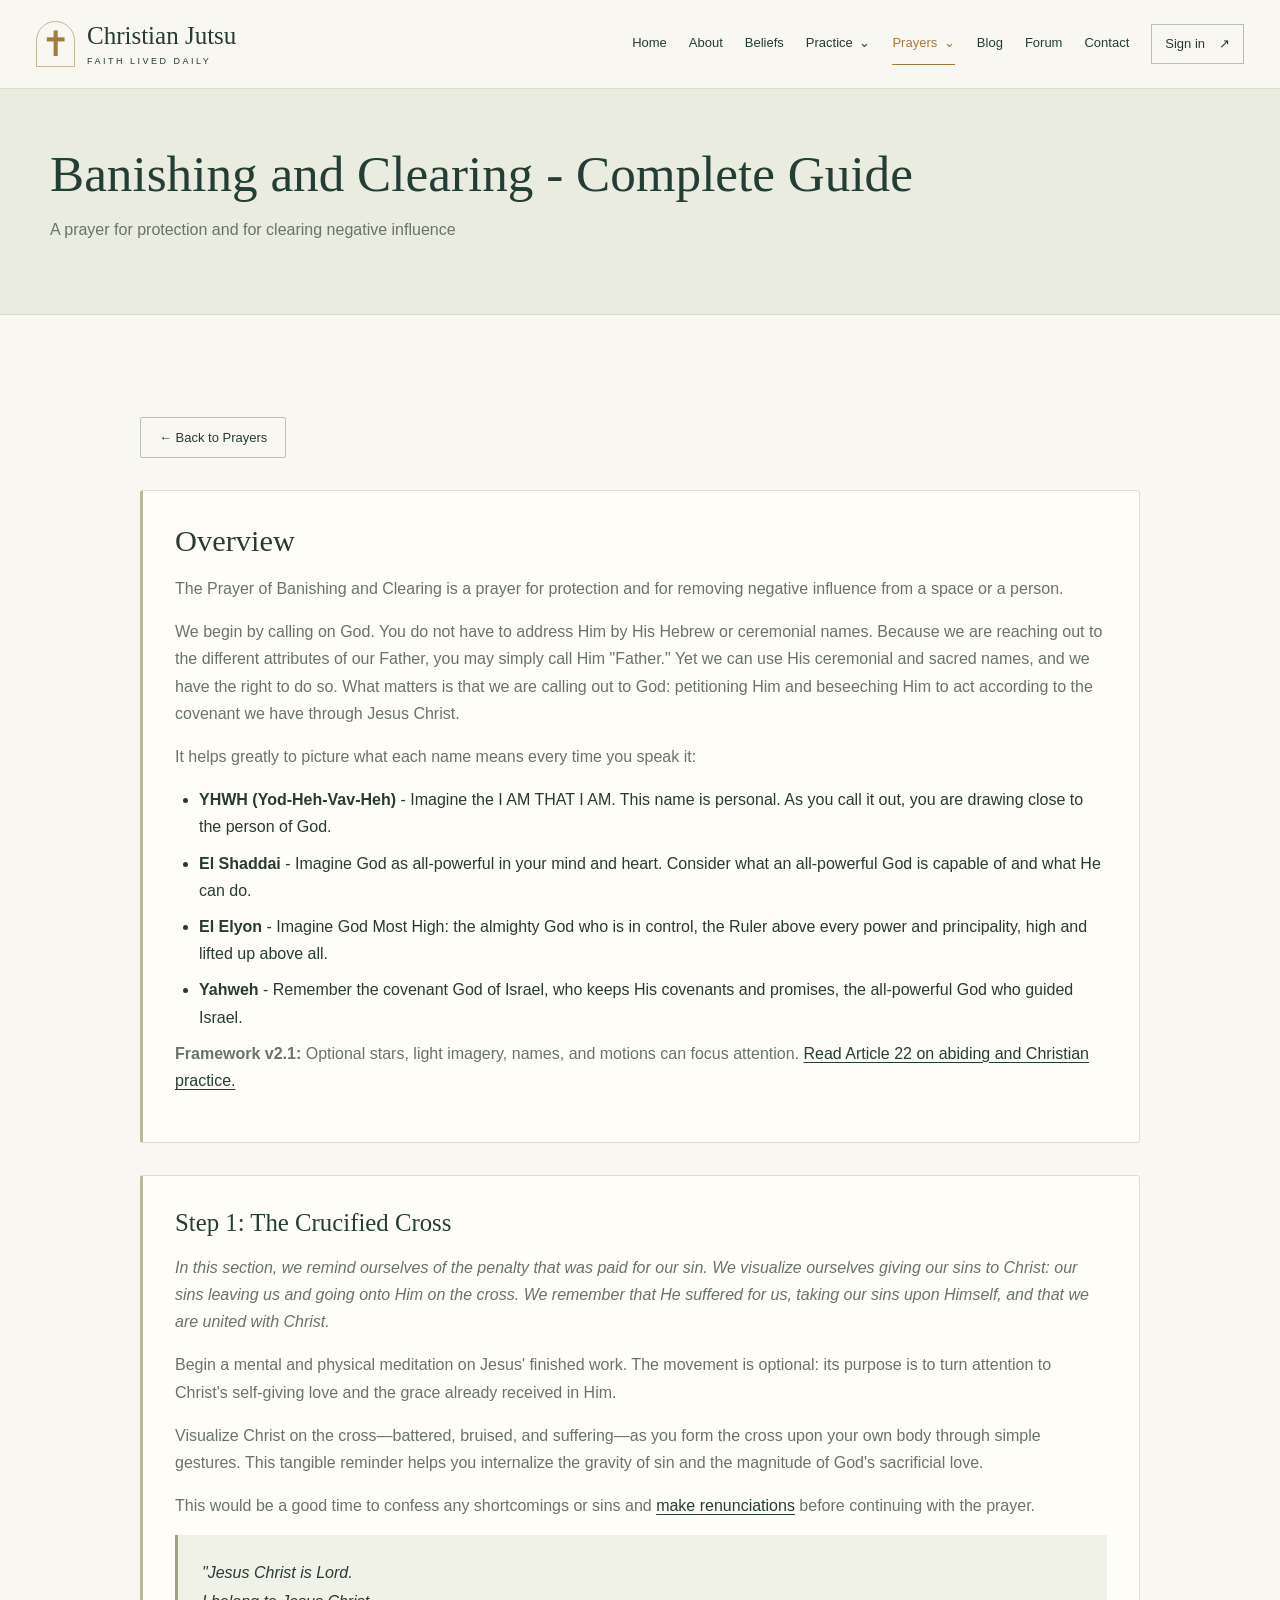
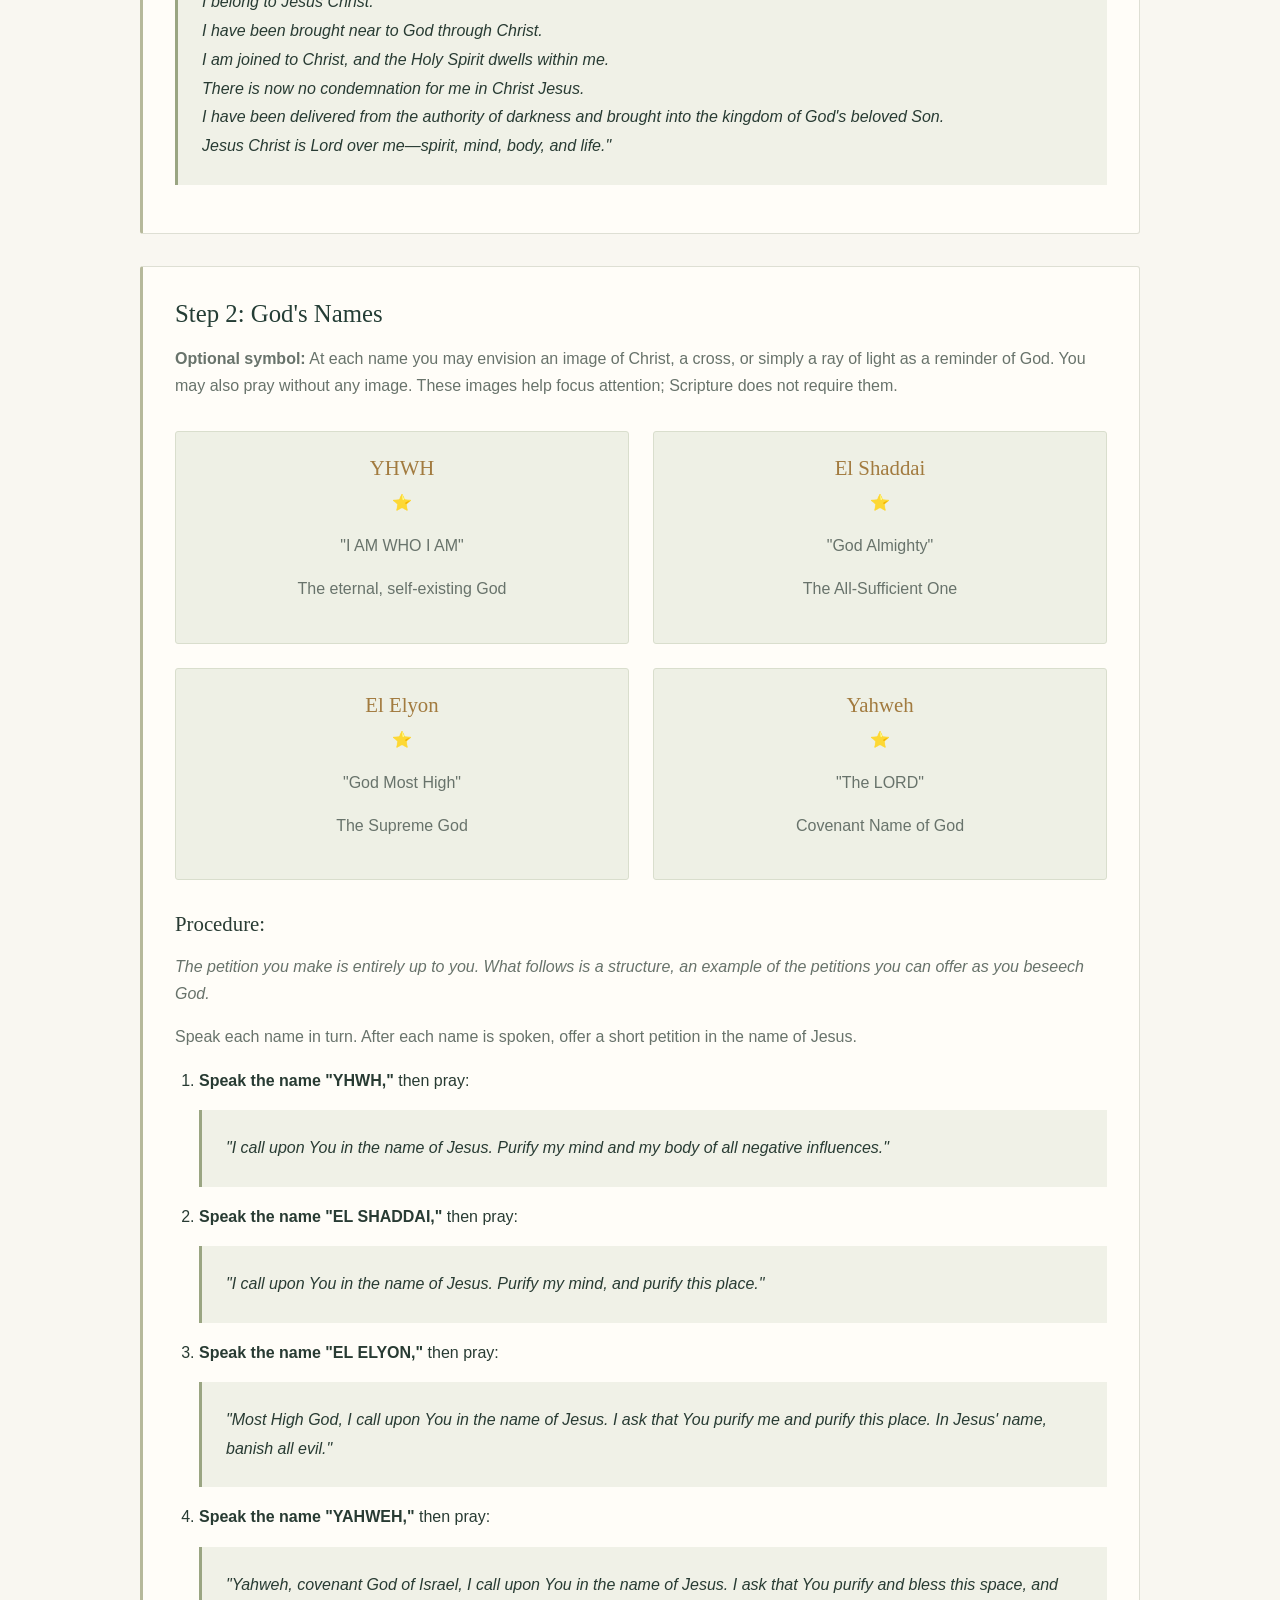
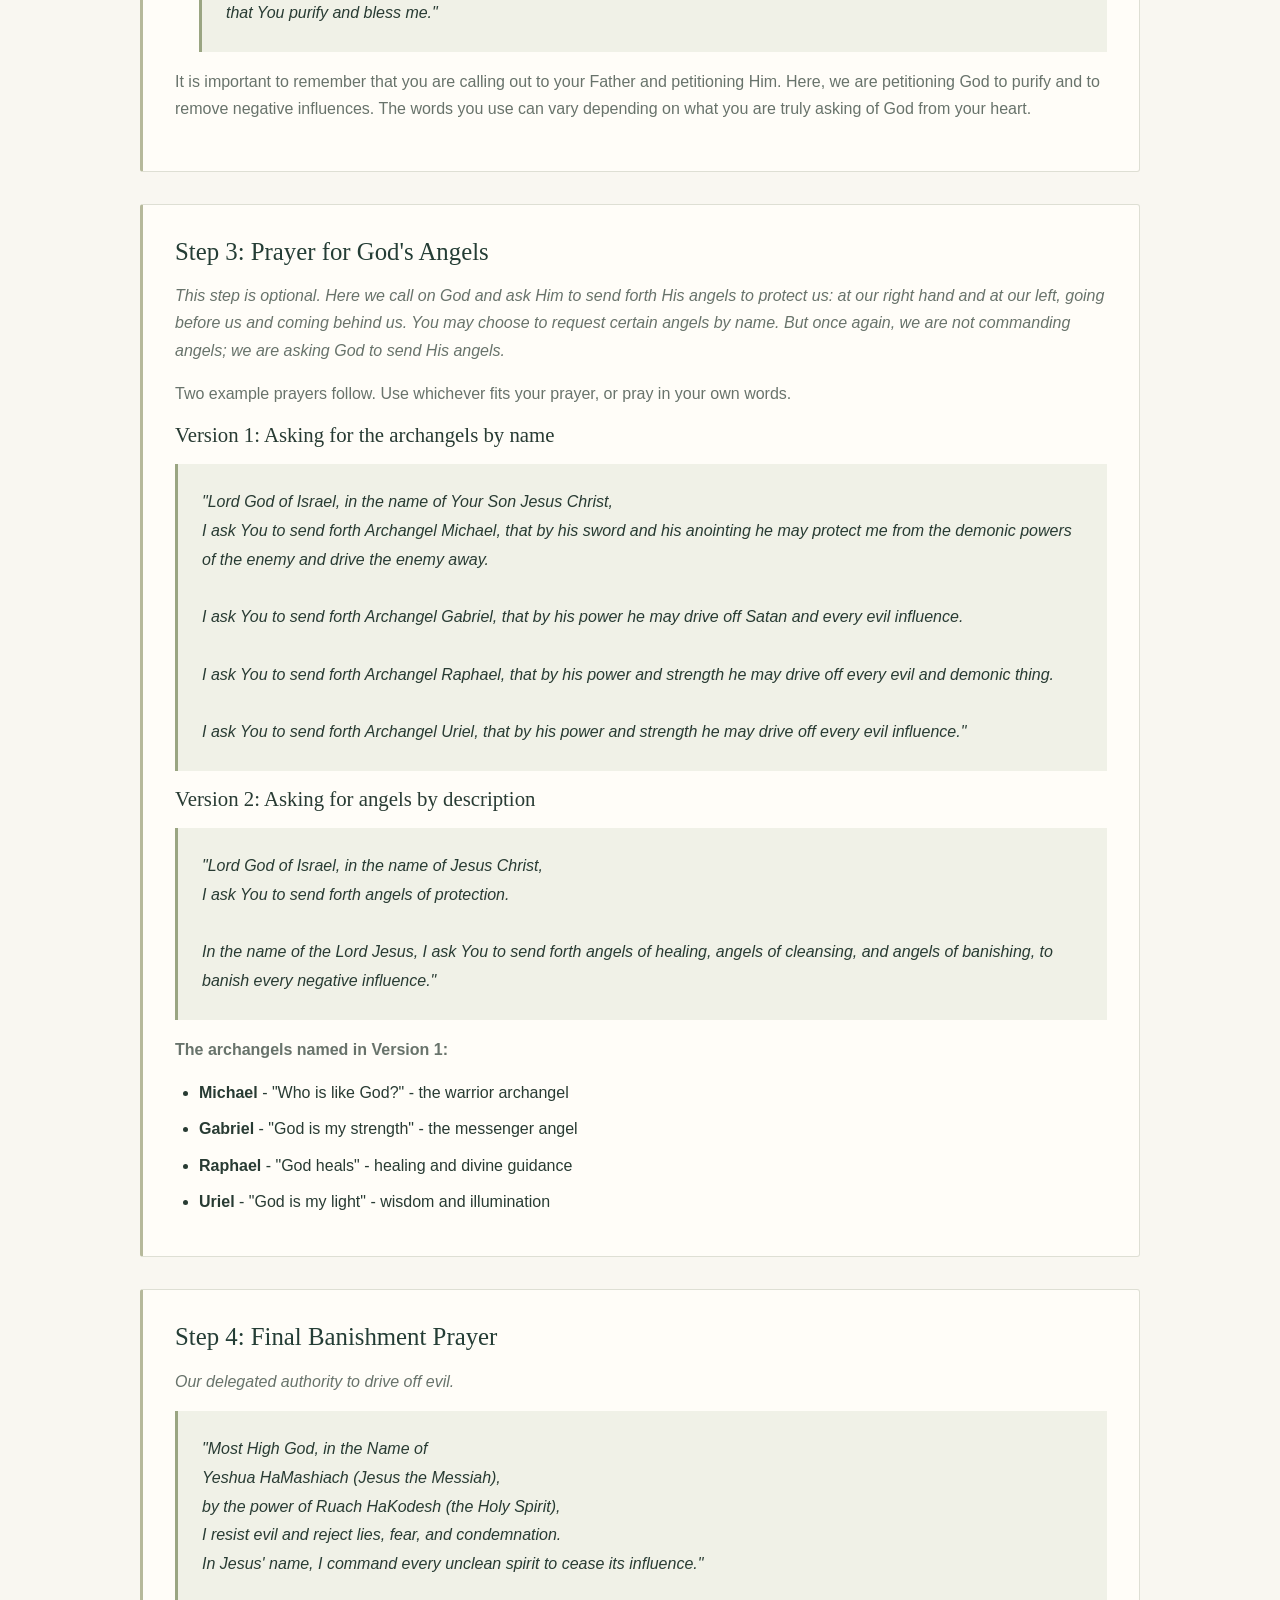
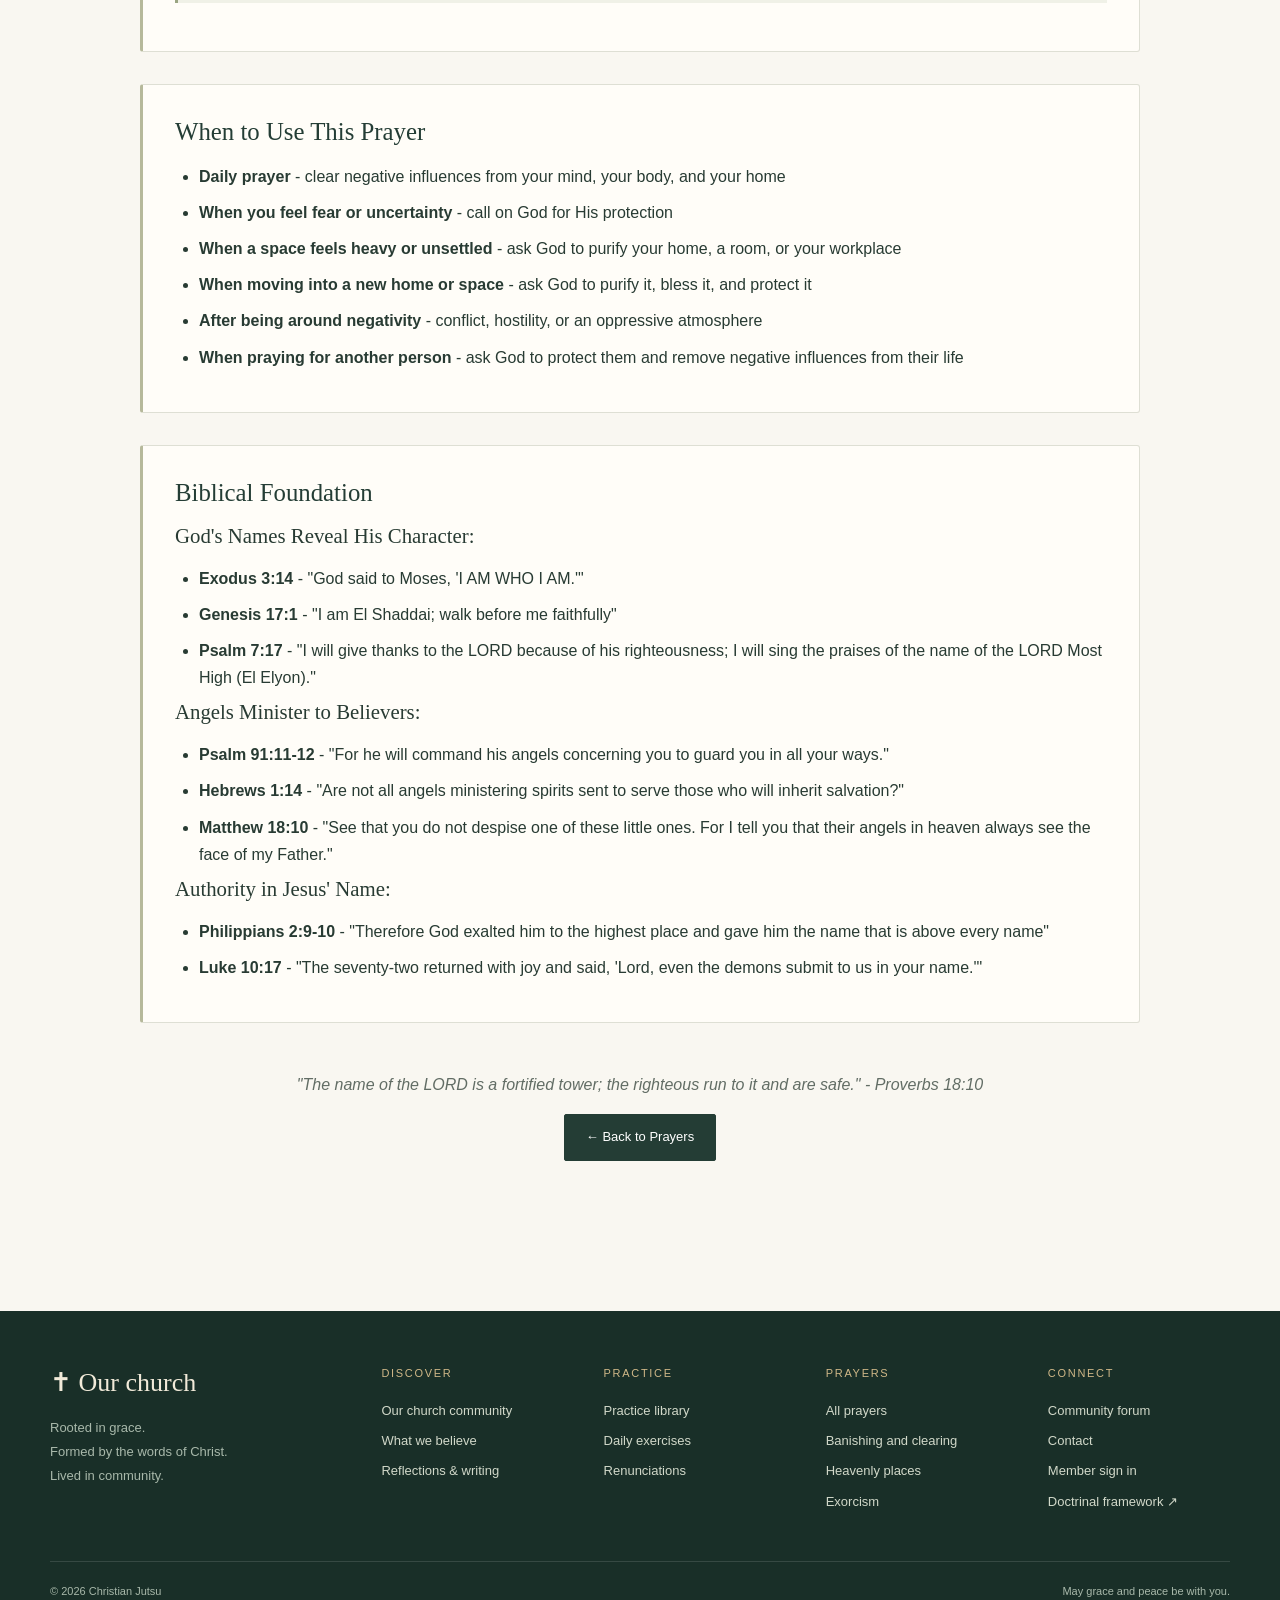
==== banishing-and-clearing.html @ 7dd8ff70 "Publish site from cd50cb9" ====
<!DOCTYPE html>
<html lang="en">
<head>
    <meta charset="UTF-8">
    <meta name="viewport" content="width=device-width, initial-scale=1.0">
    <title>Banishing and Clearing Guide - Christian Jutsu</title>
    <link rel="stylesheet" href="styles.css">
    <style>
        .guide-container {
            max-width: 900px;
            margin: 0 auto;
            padding: 2rem;
        }
        .guide-step {
            background: white;
            padding: 2rem;
            margin-bottom: 2rem;
            border-radius: 10px;
            box-shadow: 0 4px 15px rgba(0, 0, 0, 0.1);
            border-left: 5px solid var(--primary-gold);
        }
        .guide-step h3 {
            color: var(--soft-blue);
            margin-bottom: 1rem;
        }
        .prayer-text {
            background: var(--light-cream);
            padding: 1.5rem;
            border-left: 3px solid var(--primary-gold);
            margin: 1rem 0;
            font-style: italic;
            line-height: 1.8;
        }
        .direction-grid {
            display: grid;
            grid-template-columns: 1fr 1fr;
            gap: 1.5rem;
            margin: 2rem 0;
        }
        .direction-card {
            background: var(--light-cream);
            padding: 1.5rem;
            border-radius: 8px;
            text-align: center;
        }
        .direction-card h4 {
            color: var(--primary-gold);
            margin-bottom: 0.5rem;
        }
        .back-button {
            display: inline-block;
            margin-bottom: 2rem;
            padding: 0.75rem 1.5rem;
            background: var(--soft-blue);
            color: white;
            border-radius: 5px;
            text-decoration: none;
        }
        .back-button:hover {
            background: #5a8ec5;
        }
        @media (max-width: 768px) {
            .direction-grid {
                grid-template-columns: 1fr;
            }
        }
    </style>
    <link rel="icon" href="assets/favicon.svg" type="image/svg+xml">
    <link rel="stylesheet" href="assets/css/site.css">
    <link rel="stylesheet" href="assets/css/practice.css">
</head>
<body class="practice-page">
    <!-- Navigation Bar -->
    <!-- shared-shell:start --><a class="skip-link" href="#main-content">Skip to content</a>
      <header class="site-header"><div class="site-header-inner">
        <a class="site-brand" href="index.html#/" aria-label="Christian Jutsu home"><span class="brand-mark" aria-hidden="true">✝</span><span>Christian Jutsu<small>FAITH LIVED DAILY</small></span></a>
        <button class="menu-toggle" type="button" aria-expanded="false" aria-controls="site-navigation"><span aria-hidden="true">☰</span> Menu</button>
        <nav class="site-navigation" id="site-navigation" aria-label="Main navigation">
          <a href="index.html#/">Home</a>
          <a href="about.html">About</a>
          <a href="index.html#/beliefs">Beliefs</a>
          <details class="nav-group"><summary>Practice <span aria-hidden="true">⌄</span></summary><div class="nav-panel"><a href="practices.html">All practices</a><a href="exercises.html">Daily exercises</a><a href="renunciations.html">Renunciations</a></div></details>
          <details class="nav-group is-active"><summary>Prayers <span aria-hidden="true">⌄</span></summary><div class="nav-panel"><a href="prayers.html">All prayers</a><a href="banishing-and-clearing.html" class="is-active" aria-current="page">Banishing and clearing</a><a href="heavenly-places-prayer.html">Heavenly places</a><a href="exorcism-prayer.html">Exorcism</a></div></details>
          <a href="index.html#/blog">Blog</a>
          <a href="index.html#/forum">Forum</a>
          <a href="index.html#/contact">Contact</a>


          <a class="session-button" href="index.html#/login">Sign in <span aria-hidden="true">↗</span></a>
        </nav>
      </div></header><!-- shared-shell:end --><main id="main-content" tabindex="-1">

    <!-- Page Header -->
    <section class="page-header">
        <div class="container">
            <h1>Banishing and Clearing - Complete Guide</h1>
            <p>A prayer for protection and for clearing negative influence</p>
        </div>
    </section>

    <!-- Guide Content -->
    <section style="padding: 4rem 0; background-color: var(--warm-white);">
        <div class="guide-container">
            <a href="prayers.html#banishing-and-clearing" class="back-button">← Back to Prayers</a>

            <div class="guide-step">
                <h2>Overview</h2>
                <p>The Prayer of Banishing and Clearing is a prayer for protection and for removing negative influence from a space or a person.</p>
                <p>We begin by calling on God. You do not have to address Him by His Hebrew or ceremonial names. Because we are reaching out to the different attributes of our Father, you may simply call Him "Father." Yet we can use His ceremonial and sacred names, and we have the right to do so. What matters is that we are calling out to God: petitioning Him and beseeching Him to act according to the covenant we have through Jesus Christ.</p>
                <p>It helps greatly to picture what each name means every time you speak it:</p>
                <ul>
                    <li><strong>YHWH (Yod-Heh-Vav-Heh)</strong> - Imagine the I AM THAT I AM. This name is personal. As you call it out, you are drawing close to the person of God.</li>
                    <li><strong>El Shaddai</strong> - Imagine God as all-powerful in your mind and heart. Consider what an all-powerful God is capable of and what He can do.</li>
                    <li><strong>El Elyon</strong> - Imagine God Most High: the almighty God who is in control, the Ruler above every power and principality, high and lifted up above all.</li>
                    <li><strong>Yahweh</strong> - Remember the covenant God of Israel, who keeps His covenants and promises, the all-powerful God who guided Israel.</li>
                </ul>
                <p><strong>Framework v2.1:</strong> Optional stars, light imagery, names, and motions can focus attention. <a href="index.html#/beliefs?article=22">Read Article 22 on abiding and Christian practice.</a></p>
            </div>

            <!-- Step 1 -->
            <div class="guide-step">
                <h3>Step 1: The Crucified Cross</h3>
                <p><em>In this section, we remind ourselves of the penalty that was paid for our sin. We visualize ourselves giving our sins to Christ: our sins leaving us and going onto Him on the cross. We remember that He suffered for us, taking our sins upon Himself, and that we are united with Christ.</em></p>
                <p>Begin a mental and physical meditation on Jesus' finished work. The movement is optional: its purpose is to turn attention to Christ's self-giving love and the grace already received in Him.</p>
                <p>Visualize Christ on the cross—battered, bruised, and suffering—as you form the cross upon your own body through simple gestures. This tangible reminder helps you internalize the gravity of sin and the magnitude of God's sacrificial love.</p>
                <p>This would be a good time to confess any shortcomings or sins and <a href="renunciations.html">make renunciations</a> before continuing with the prayer.</p>
                <div class="prayer-text">
                    "Jesus Christ is Lord.<br>
                    I belong to Jesus Christ.<br>
                    I have been brought near to God through Christ.<br>
                    I am joined to Christ, and the Holy Spirit dwells within me.<br>
                    There is now no condemnation for me in Christ Jesus.<br>
                    I have been delivered from the authority of darkness and brought into the kingdom of God's beloved Son.<br>
                    Jesus Christ is Lord over me—spirit, mind, body, and life."
                </div>
            </div>

            <!-- Step 2 -->
            <div class="guide-step">
                <h3>Step 2: God's Names</h3>
                <p><strong>Optional symbol:</strong> At each name you may envision an image of Christ, a cross, or simply a ray of light as a reminder of God. You may also pray without any image. These images help focus attention; Scripture does not require them.</p>

                <div class="direction-grid">
                    <div class="direction-card">
                        <h4>YHWH</h4>
                        <p>⭐</p>
                        <p>"I AM WHO I AM"</p>
                        <p>The eternal, self-existing God</p>
                    </div>
                    <div class="direction-card">
                        <h4>El Shaddai</h4>
                        <p>⭐</p>
                        <p>"God Almighty"</p>
                        <p>The All-Sufficient One</p>
                    </div>
                    <div class="direction-card">
                        <h4>El Elyon</h4>
                        <p>⭐</p>
                        <p>"God Most High"</p>
                        <p>The Supreme God</p>
                    </div>
                    <div class="direction-card">
                        <h4>Yahweh</h4>
                        <p>⭐</p>
                        <p>"The LORD"</p>
                        <p>Covenant Name of God</p>
                    </div>
                </div>

                <h4>Procedure:</h4>
                <p><em>The petition you make is entirely up to you. What follows is a structure, an example of the petitions you can offer as you beseech God.</em></p>
                <p>Speak each name in turn. After each name is spoken, offer a short petition in the name of Jesus.</p>
                <ol>
                    <li><strong>Speak the name "YHWH,"</strong> then pray:
                        <div class="prayer-text">"I call upon You in the name of Jesus. Purify my mind and my body of all negative influences."</div>
                    </li>
                    <li><strong>Speak the name "EL SHADDAI,"</strong> then pray:
                        <div class="prayer-text">"I call upon You in the name of Jesus. Purify my mind, and purify this place."</div>
                    </li>
                    <li><strong>Speak the name "EL ELYON,"</strong> then pray:
                        <div class="prayer-text">"Most High God, I call upon You in the name of Jesus. I ask that You purify me and purify this place. In Jesus' name, banish all evil."</div>
                    </li>
                    <li><strong>Speak the name "YAHWEH,"</strong> then pray:
                        <div class="prayer-text">"Yahweh, covenant God of Israel, I call upon You in the name of Jesus. I ask that You purify and bless this space, and that You purify and bless me."</div>
                    </li>
                </ol>

                <p>It is important to remember that you are calling out to your Father and petitioning Him. Here, we are petitioning God to purify and to remove negative influences. The words you use can vary depending on what you are truly asking of God from your heart.</p>
            </div>

            <!-- Step 3 -->
            <div class="guide-step">
                <h3>Step 3: Prayer for God's Angels</h3>
                <p><em>This step is optional. Here we call on God and ask Him to send forth His angels to protect us: at our right hand and at our left, going before us and coming behind us. You may choose to request certain angels by name. But once again, we are not commanding angels; we are asking God to send His angels.</em></p>
                <p>Two example prayers follow. Use whichever fits your prayer, or pray in your own words.</p>

                <h4>Version 1: Asking for the archangels by name</h4>
                <div class="prayer-text">
                    "Lord God of Israel, in the name of Your Son Jesus Christ,<br>
                    I ask You to send forth Archangel Michael, that by his sword and his anointing he may protect me from the demonic powers of the enemy and drive the enemy away.<br><br>

                    I ask You to send forth Archangel Gabriel, that by his power he may drive off Satan and every evil influence.<br><br>

                    I ask You to send forth Archangel Raphael, that by his power and strength he may drive off every evil and demonic thing.<br><br>

                    I ask You to send forth Archangel Uriel, that by his power and strength he may drive off every evil influence."
                </div>

                <h4>Version 2: Asking for angels by description</h4>
                <div class="prayer-text">
                    "Lord God of Israel, in the name of Jesus Christ,<br>
                    I ask You to send forth angels of protection.<br><br>

                    In the name of the Lord Jesus, I ask You to send forth angels of healing, angels of cleansing, and angels of banishing, to banish every negative influence."
                </div>

                <p><strong>The archangels named in Version 1:</strong></p>
                <ul>
                    <li><strong>Michael</strong> - "Who is like God?" - the warrior archangel</li>
                    <li><strong>Gabriel</strong> - "God is my strength" - the messenger angel</li>
                    <li><strong>Raphael</strong> - "God heals" - healing and divine guidance</li>
                    <li><strong>Uriel</strong> - "God is my light" - wisdom and illumination</li>
                </ul>
            </div>

            <!-- Step 4 -->
            <div class="guide-step">
                <h3>Step 4: Final Banishment Prayer</h3>
                <p><em>Our delegated authority to drive off evil.</em></p>

                <div class="prayer-text">
                    "Most High God, in the Name of<br>
                    Yeshua HaMashiach (Jesus the Messiah),<br>
                    by the power of Ruach HaKodesh (the Holy Spirit),<br>
                    I resist evil and reject lies, fear, and condemnation.<br>
                    In Jesus' name, I command every unclean spirit to cease its influence."
                </div>            </div>

            <!-- When to Use -->
            <div class="guide-step">
                <h3>When to Use This Prayer</h3>
                <ul>
                    <li><strong>Daily prayer</strong> - clear negative influences from your mind, your body, and your home</li>
                    <li><strong>When you feel fear or uncertainty</strong> - call on God for His protection</li>
                    <li><strong>When a space feels heavy or unsettled</strong> - ask God to purify your home, a room, or your workplace</li>
                    <li><strong>When moving into a new home or space</strong> - ask God to purify it, bless it, and protect it</li>
                    <li><strong>After being around negativity</strong> - conflict, hostility, or an oppressive atmosphere</li>
                    <li><strong>When praying for another person</strong> - ask God to protect them and remove negative influences from their life</li>
                </ul>
            </div>

            <!-- Key Scriptures -->
            <div class="guide-step">
                <h3>Biblical Foundation</h3>
                <h4>God's Names Reveal His Character:</h4>
                <ul>
                    <li><strong>Exodus 3:14</strong> - "God said to Moses, 'I AM WHO I AM.'"</li>
                    <li><strong>Genesis 17:1</strong> - "I am El Shaddai; walk before me faithfully"</li>
                    <li><strong>Psalm 7:17</strong> - "I will give thanks to the LORD because of his righteousness; I will sing the praises of the name of the LORD Most High (El Elyon)."</li>
                </ul>

                <h4>Angels Minister to Believers:</h4>
                <ul>
                    <li><strong>Psalm 91:11-12</strong> - "For he will command his angels concerning you to guard you in all your ways."</li>
                    <li><strong>Hebrews 1:14</strong> - "Are not all angels ministering spirits sent to serve those who will inherit salvation?"</li>
                    <li><strong>Matthew 18:10</strong> - "See that you do not despise one of these little ones. For I tell you that their angels in heaven always see the face of my Father."</li>
                </ul>

                <h4>Authority in Jesus' Name:</h4>
                <ul>
                    <li><strong>Philippians 2:9-10</strong> - "Therefore God exalted him to the highest place and gave him the name that is above every name"</li>
                    <li><strong>Luke 10:17</strong> - "The seventy-two returned with joy and said, 'Lord, even the demons submit to us in your name.'"</li>
                </ul>
            </div>

            <div style="text-align: center; margin: 3rem 0;">
                <p style="font-style: italic; color: var(--text-light);">"The name of the LORD is a fortified tower; the righteous run to it and are safe." - Proverbs 18:10</p>
                <a href="prayers.html#banishing-and-clearing" class="btn">← Back to Prayers</a>
            </div>
        </div>
    </section>

    <!-- Footer -->
    </main><!-- shared-footer:start --><footer class="site-footer"><div class="footer-grid">
      <div><a class="footer-brand" href="index.html#/">✝ Our church</a><p>Rooted in grace.<br>Formed by the words of Christ.<br>Lived in community.</p></div>
      <div><h2>Discover</h2><a href="about.html">Our church community</a><a href="index.html#/beliefs">What we believe</a><a href="index.html#/blog">Reflections &amp; writing</a></div>
      <div><h2>Practice</h2><a href="practices.html">Practice library</a><a href="exercises.html">Daily exercises</a><a href="renunciations.html">Renunciations</a></div>
      <div><h2>Prayers</h2><a href="prayers.html">All prayers</a><a href="banishing-and-clearing.html">Banishing and clearing</a><a href="heavenly-places-prayer.html">Heavenly places</a><a href="exorcism-prayer.html">Exorcism</a></div>
      <div><h2>Connect</h2><a href="index.html#/forum">Community forum</a><a href="index.html#/contact">Contact</a><a href="index.html#/login">Member sign in</a><a href="docs/christian-jutsu-framework-v2.1.md" download>Doctrinal framework ↗</a></div>
    </div><div class="footer-bottom"><span>© 2026 Christian Jutsu</span><span>May grace and peace be with you.</span></div></footer><!-- shared-footer:end -->

    <script src="assets/js/shared-shell.js"></script>
    <script src="script.js"></script>
</body>
</html>
---- styles.css ----
/* ===== GLOBAL STYLES ===== */
* {
    margin: 0;
    padding: 0;
    box-sizing: border-box;
}

:root {
    --primary-gold: #d4af37;
    --soft-blue: #6b9fd6;
    --warm-white: #fafaf8;
    --light-cream: #f5f3ed;
    --text-dark: #333333;
    --text-light: #666666;
    --border-light: #e0ddd5;
    --shadow: rgba(0, 0, 0, 0.1);
}

body {
    font-family: 'Georgia', 'Times New Roman', serif;
    line-height: 1.7;
    color: var(--text-dark);
    background-color: var(--warm-white);
}

.container {
    max-width: 1200px;
    margin: 0 auto;
    padding: 0 20px;
}

h1, h2, h3 {
    font-weight: 600;
    color: var(--text-dark);
    margin-bottom: 1rem;
}

h1 {
    font-size: 2.5rem;
}

h2 {
    font-size: 2rem;
}

h3 {
    font-size: 1.5rem;
}

p {
    margin-bottom: 1rem;
    color: var(--text-light);
}

a {
    text-decoration: none;
    color: inherit;
    transition: all 0.3s ease;
}

/* ===== NAVIGATION BAR ===== */
.navbar {
    background: white;
    box-shadow: 0 2px 10px var(--shadow);
    position: sticky;
    top: 0;
    z-index: 1000;
    padding: 0.5rem 0;
}

.nav-container {
    max-width: 1200px;
    margin: 0 auto;
    padding: 0 20px;
    display: flex;
    justify-content: space-between;
    align-items: center;
}

.logo {
    font-size: 1.5rem;
    font-weight: 600;
    color: var(--primary-gold);
    display: flex;
    align-items: center;
    gap: 0.5rem;
}

.nav-menu {
    display: flex;
    list-style: none;
    gap: 2rem;
    align-items: center;
}

.nav-menu li {
    position: relative;
}

.nav-menu a {
    color: var(--text-dark);
    font-size: 1.05rem;
    padding: 0.5rem 1rem;
    border-radius: 5px;
    transition: all 0.3s ease;
}

.nav-menu a:hover,
.nav-menu a.active {
    color: var(--primary-gold);
    background-color: var(--light-cream);
}

/* Dropdown Menu */
.dropdown {
    position: relative;
}

.dropdown-menu {
    position: absolute;
    top: 100%;
    left: 0;
    background: white;
    box-shadow: 0 4px 15px var(--shadow);
    border-radius: 8px;
    min-width: 200px;
    opacity: 0;
    visibility: hidden;
    transform: translateY(-10px);
    transition: all 0.3s ease;
    list-style: none;
    padding: 0.5rem 0;
    margin-top: 0.5rem;
}

.dropdown:hover .dropdown-menu {
    opacity: 1;
    visibility: visible;
    transform: translateY(0);
}

.dropdown-menu li {
    padding: 0;
}

.dropdown-menu a {
    display: block;
    padding: 0.75rem 1.5rem;
    color: var(--text-dark);
    border-radius: 0;
}

.dropdown-menu a:hover {
    background-color: var(--light-cream);
    color: var(--primary-gold);
}

/* Hamburger Menu */
.hamburger {
    display: none;
    flex-direction: column;
    background: none;
    border: none;
    cursor: pointer;
    padding: 0.5rem;
}

.hamburger span {
    width: 25px;
    height: 3px;
    background-color: var(--text-dark);
    margin: 3px 0;
    transition: 0.3s;
    border-radius: 2px;
}

/* ===== HERO SECTION ===== */
.hero {
    height: 500px;
    background: linear-gradient(rgba(0, 0, 0, 0.3), rgba(0, 0, 0, 0.4)),
                url('data:image/svg+xml,<svg xmlns="http://www.w3.org/2000/svg" viewBox="0 0 1200 500"><defs><linearGradient id="grad" x1="0%" y1="0%" x2="0%" y2="100%"><stop offset="0%" style="stop-color:%236b9fd6;stop-opacity:1" /><stop offset="100%" style="stop-color:%23d4af37;stop-opacity:0.7" /></linearGradient></defs><rect width="1200" height="500" fill="url(%23grad)"/><circle cx="600" cy="250" r="100" fill="%23fff" opacity="0.1"/><line x1="600" y1="200" x2="600" y2="300" stroke="%23fff" stroke-width="8" opacity="0.3"/><line x1="560" y1="230" x2="640" y2="230" stroke="%23fff" stroke-width="8" opacity="0.3"/></svg>');
    background-size: cover;
    background-position: center;
    display: flex;
    align-items: center;
    justify-content: center;
    text-align: center;
    color: white;
    position: relative;
}

.hero-overlay {
    z-index: 2;
    padding: 2rem;
}

.hero h1 {
    color: white;
    font-size: 3.5rem;
    margin-bottom: 1rem;
    text-shadow: 2px 2px 8px rgba(0, 0, 0, 0.5);
}

.tagline {
    font-size: 1.3rem;
    color: white;
    font-style: italic;
    text-shadow: 1px 1px 4px rgba(0, 0, 0, 0.5);
}

/* ===== WELCOME SECTION ===== */
.welcome {
    padding: 4rem 0;
    background-color: var(--warm-white);
    text-align: center;
}

.welcome h2 {
    color: var(--primary-gold);
    margin-bottom: 2rem;
    font-size: 2.5rem;
}

.welcome p {
    max-width: 800px;
    margin: 0 auto 1.5rem;
    font-size: 1.1rem;
    line-height: 1.8;
}

/* ===== FEATURES SECTION ===== */
.features {
    padding: 4rem 0;
    background-color: var(--light-cream);
}

.feature-grid {
    display: grid;
    grid-template-columns: repeat(auto-fit, minmax(250px, 1fr));
    gap: 2rem;
    margin-bottom: 3rem;
}

.feature-card {
    background: white;
    padding: 2rem;
    border-radius: 10px;
    box-shadow: 0 4px 15px var(--shadow);
    text-align: center;
    transition: transform 0.3s ease, box-shadow 0.3s ease;
}

.feature-card:hover {
    transform: translateY(-5px);
    box-shadow: 0 8px 25px var(--shadow);
}

.feature-icon {
    font-size: 3rem;
    margin-bottom: 1rem;
}

.feature-card h3 {
    color: var(--soft-blue);
    margin-bottom: 1rem;
}

.feature-card p {
    font-size: 0.95rem;
}

.cta-button {
    text-align: center;
    margin-top: 2rem;
}

.btn {
    display: inline-block;
    padding: 1rem 2rem;
    background: var(--primary-gold);
    color: white;
    border-radius: 50px;
    font-size: 1.1rem;
    font-weight: 600;
    transition: all 0.3s ease;
    box-shadow: 0 4px 15px rgba(212, 175, 55, 0.3);
}

.btn:hover {
    background: #c49d2e;
    transform: translateY(-2px);
    box-shadow: 0 6px 20px rgba(212, 175, 55, 0.4);
}

/* ===== PAGE HEADER ===== */
.page-header {
    background: linear-gradient(135deg, var(--soft-blue), var(--primary-gold));
    color: white;
    padding: 3rem 0;
    text-align: center;
}

.page-header h1 {
    color: white;
    font-size: 3rem;
}

/* ===== ABOUT PAGE ===== */
.about-content {
    padding: 4rem 0;
    background-color: var(--warm-white);
}

.about-grid {
    display: grid;
    grid-template-columns: 2fr 1fr;
    gap: 3rem;
    align-items: start;
}

.about-text h2 {
    color: var(--primary-gold);
    margin-top: 2rem;
    margin-bottom: 1rem;
}

.about-text h2:first-child {
    margin-top: 0;
}

.about-text p {
    margin-bottom: 1.5rem;
    font-size: 1.05rem;
}

.about-image {
    position: sticky;
    top: 100px;
}

.image-placeholder {
    background: white;
    padding: 2rem;
    border-radius: 10px;
    box-shadow: 0 4px 15px var(--shadow);
}

.image-placeholder svg {
    width: 100%;
    height: auto;
}

.image-caption {
    text-align: center;
    font-style: italic;
    margin-top: 1rem;
    font-size: 0.9rem;
}

/* ===== RITUALS PAGE ===== */
.rituals-intro {
    padding: 3rem 0;
    background-color: var(--light-cream);
    text-align: center;
}

.intro-text {
    max-width: 900px;
    margin: 0 auto 1.5rem;
    font-size: 1.1rem;
    line-height: 1.9;
}

.rituals-content {
    padding: 4rem 0;
    background-color: var(--warm-white);
}

.ritual-card {
    background: white;
    padding: 2.5rem;
    margin-bottom: 2rem;
    border-radius: 10px;
    box-shadow: 0 4px 15px var(--shadow);
    border-left: 5px solid var(--primary-gold);
    transition: all 0.3s ease;
}

.ritual-card:hover {
    box-shadow: 0 8px 25px var(--shadow);
    transform: translateX(5px);
}

.ritual-icon {
    font-size: 3rem;
    margin-bottom: 1rem;
}

.ritual-card h2 {
    color: var(--soft-blue);
    margin-bottom: 1.5rem;
}

.ritual-card p {
    margin-bottom: 1rem;
    font-size: 1.05rem;
}

.scripture-ref {
    margin-top: 1.5rem;
    padding: 1rem;
    background-color: var(--light-cream);
    border-left: 3px solid var(--primary-gold);
    border-radius: 5px;
    font-size: 0.95rem;
}

.scripture-ref strong {
    color: var(--text-dark);
}

.rituals-cta {
    padding: 4rem 0;
    background: linear-gradient(135deg, var(--light-cream), var(--warm-white));
    text-align: center;
}

.rituals-cta h2 {
    color: var(--primary-gold);
    margin-bottom: 1.5rem;
}

.rituals-cta p {
    max-width: 700px;
    margin: 0 auto 2rem;
    font-size: 1.1rem;
}

/* ===== FOOTER ===== */
footer {
    background: linear-gradient(135deg, var(--text-dark), #555);
    color: white;
    padding: 3rem 0;
    text-align: center;
}

.footer-links {
    display: flex;
    justify-content: center;
    gap: 2rem;
    margin-bottom: 1.5rem;
    flex-wrap: wrap;
}

.footer-links a {
    color: white;
    font-size: 1.05rem;
    transition: color 0.3s ease;
}

.footer-links a:hover {
    color: var(--primary-gold);
}

.footer-text {
    color: rgba(255, 255, 255, 0.8);
    margin-bottom: 0.5rem;
}

/* ===== RESPONSIVE DESIGN ===== */
@media (max-width: 768px) {
    .hamburger {
        display: flex;
        z-index: 1001;
    }

    .nav-menu {
        position: fixed;
        left: -100%;
        top: 60px;
        flex-direction: column;
        background-color: white;
        width: 100%;
        text-align: center;
        transition: 0.3s;
        box-shadow: 0 10px 27px var(--shadow);
        gap: 0;
        padding: 1rem 0;
    }

    .nav-menu.active {
        left: 0;
    }

    .nav-menu li {
        margin: 0.5rem 0;
    }

    .dropdown-menu {
        position: static;
        opacity: 1;
        visibility: visible;
        transform: none;
        box-shadow: none;
        background: var(--light-cream);
        margin-top: 0.5rem;
        display: none;
    }

    .dropdown.active .dropdown-menu {
        display: block;
    }

    .hero h1 {
        font-size: 2.5rem;
    }

    .tagline {
        font-size: 1.1rem;
    }

    h1 {
        font-size: 2rem;
    }

    h2 {
        font-size: 1.75rem;
    }

    .about-grid {
        grid-template-columns: 1fr;
    }

    .about-image {
        position: static;
    }

    .feature-grid {
        grid-template-columns: 1fr;
    }

    .footer-links {
        flex-direction: column;
        gap: 1rem;
    }
}

@media (max-width: 480px) {
    .hero {
        height: 350px;
    }

    .hero h1 {
        font-size: 2rem;
    }

    .tagline {
        font-size: 1rem;
    }

    .feature-card,
    .ritual-card {
        padding: 1.5rem;
    }

    .btn {
        padding: 0.75rem 1.5rem;
        font-size: 1rem;
    }
}
---- assets/css/site.css ----
﻿@import url("./app-components.css");
:root{--forest:#243d35;--forest-dark:#192f28;--gold:#a27b3f;--ink:#283b33;--muted:#68736b;--paper:#f9f7f1;--cream:#efede4;--line:#dedfd4;--primary-gold:#a27b3f;--soft-blue:#496d5e;--warm-white:#f9f7f1;--light-cream:#efede4;--text-dark:#283b33;--text-light:#626d65}
*{box-sizing:border-box}html{scroll-behavior:smooth;scroll-padding-top:110px}body{margin:0;background:var(--paper);color:var(--ink);font:16px/1.7 "Segoe UI",Arial,sans-serif}button,input,textarea,select{font:inherit}button,a,input,summary{touch-action:manipulation}button,summary{cursor:pointer}a{color:var(--forest);text-underline-offset:4px}a:hover{color:var(--gold)}a,button{transition:background .15s,color .15s,box-shadow .15s}h1,h2,h3,h4,h5,h6{font-family:Georgia,"Times New Roman",serif;line-height:1.2;font-weight:400;color:var(--ink);margin:0 0 1rem}h1{font-size:clamp(2.3rem,4vw,3.5rem)}h2{font-size:2.15rem}h3{font-size:1.55rem}h4{font-size:1.3rem}h5,h6{font-size:1.2rem}p{margin:0 0 1rem;color:var(--muted)}img,svg{max-width:100%}ul,ol{padding-left:1.5rem}li{margin-bottom:.35rem}hr{border:0;border-top:1px solid var(--line);margin:1.5rem 0}small,.small{font-size:.85rem}strong{font-weight:600}[hidden]{display:none!important}:focus-visible{outline:3px solid var(--gold);outline-offset:4px}code{overflow-wrap:anywhere;background:var(--cream);padding:.1rem .3rem}pre{white-space:pre-wrap;overflow-wrap:anywhere}.container{width:min(1180px,100% - 64px);margin-inline:auto;padding:0}.site-main{padding-block:56px 90px;min-height:65vh}.site-main:focus{outline:none}.app-loading{padding-block:100px}.skip-link{position:fixed;z-index:110;top:-80px;left:20px;background:var(--forest);color:white;padding:12px 20px}.skip-link:focus{top:10px}
.site-header{position:sticky;top:0;z-index:100;background:rgba(249,247,241,.98);border-bottom:1px solid var(--line)}.site-header-inner{max-width:1340px;margin:auto;padding:21px 36px;display:flex;align-items:center;justify-content:space-between;gap:26px}.site-brand{display:flex;align-items:center;gap:12px;text-decoration:none;color:var(--forest);font:25px/1.1 Georgia,serif;white-space:nowrap}.brand-mark{font:35px Georgia,serif;color:var(--gold);border:1px solid #c4b594;width:39px;height:46px;display:grid;place-items:center;border-radius:22px 22px 0 0}.site-brand small{display:block;font:9px/1 "Segoe UI",sans-serif;letter-spacing:2.5px;margin-top:8px}.site-navigation{display:flex;align-items:center;gap:22px;font-size:13px}.site-navigation>a:not(.session-button),.nav-group>summary{padding:9px 0;border-bottom:1px solid transparent;text-decoration:none;white-space:nowrap}.site-navigation .is-active,.nav-group.is-active>summary{color:var(--gold);border-bottom-color:var(--gold)!important}.nav-group{position:relative}.nav-group>summary{list-style:none}.nav-group>summary::-webkit-details-marker{display:none}.nav-group summary span{margin-left:3px}.nav-panel{position:absolute;top:100%;left:-16px;min-width:240px;max-width:320px;padding:10px;background:var(--paper);border:1px solid var(--line);box-shadow:0 14px 24px #243d3515}.nav-panel a{display:block;text-decoration:none;padding:9px 12px;overflow-wrap:anywhere}.nav-panel a:hover{background:var(--cream)}.session-button{display:inline-flex;align-items:center;gap:14px;border:1px solid #b6bfae;padding:8px 13px;background:transparent;color:var(--forest);text-decoration:none;font-size:13px;white-space:nowrap}.menu-toggle{display:none}.site-footer{background:var(--forest-dark);color:#e3e7dc;padding:56px 32px 22px}.footer-grid{max-width:1180px;margin:auto;display:grid;grid-template-columns:1.6fr repeat(4,1fr);gap:40px}.site-footer a{color:#d1d8c9;text-decoration:none;display:block;font-size:13px;margin-bottom:8px}.site-footer a:hover{color:#e3c48c}.site-footer .footer-brand{font:26px Georgia,serif;color:#f1ead9;margin-bottom:18px}.site-footer p{font-size:13px;color:#a8b8aa;line-height:1.85}.site-footer h2{color:#d0b888;font:11px "Segoe UI",sans-serif;letter-spacing:1.7px;text-transform:uppercase;margin-bottom:21px}.footer-bottom{max-width:1180px;margin:40px auto 0;padding-top:20px;border-top:1px solid #ffffff20;display:flex;justify-content:space-between;color:#a8b8aa;font-size:11px}
.button,.btn{display:inline-flex;align-items:center;justify-content:center;gap:22px;padding:12px 21px;text-decoration:none;border:1px solid var(--forest);border-radius:2px;background:var(--forest);color:white;font-weight:500;font-size:13px;line-height:1.6}.button:hover,.btn:hover{background:var(--forest-dark);color:white}.button-light{background:#ece8db;color:var(--forest);border-color:#ece8db}.button-light:hover{background:white;color:var(--forest)}.text-link{font-size:13px;text-decoration:none;font-weight:500;border-bottom:1px solid #aab1a2;padding-bottom:5px;display:inline-flex;align-items:center;gap:18px}.eyebrow{font-size:10px!important;font-weight:600;letter-spacing:2px;color:var(--gold);text-transform:uppercase;margin-bottom:22px}
@media(max-width:1150px){.site-header-inner{padding-inline:24px;gap:18px}.site-navigation{gap:14px;font-size:12px}.site-brand{font-size:22px}}
@media(max-width:1000px){.menu-toggle{display:block;border:1px solid #c0c8b7;padding:7px 12px;background:transparent;color:var(--forest);font-size:13px}.site-header-inner{padding-block:16px;position:relative}.site-navigation{display:none;position:absolute;top:100%;left:0;right:0;max-height:calc(100dvh - 82px);overflow:auto;background:var(--paper);border-bottom:1px solid var(--line);padding:20px 28px;box-shadow:0 15px 20px #243d3510}.site-navigation.is-open{display:flex;align-items:stretch;flex-direction:column;gap:3px;font-size:15px}.site-navigation .session-button{align-self:flex-start;margin-top:12px}.nav-panel{position:static;box-shadow:none;max-width:none;border:0;border-left:1px solid var(--line);margin:6px 0 10px}.nav-group>summary{display:flex;justify-content:space-between}}
@media(max-width:1000px){.footer-grid{grid-template-columns:repeat(4,1fr)}.footer-grid>div:first-child{grid-column:1/-1}}
@media(max-width:700px){.container{width:calc(100% - 36px)}.site-header-inner{padding-inline:18px}.site-main{padding-block:32px 55px}.footer-grid{grid-template-columns:1fr 1fr;gap:30px}.footer-grid>div:first-child{grid-column:1/-1}.site-footer{padding:40px 22px 22px}.footer-bottom{gap:15px;flex-wrap:wrap}}
@media(prefers-reduced-motion:reduce){html{scroll-behavior:auto}*,*:before,*:after{transition:none!important;animation:none!important}}


/* Home: a quiet editorial rhythm with a chapel-window illustration. */
.home-main{padding-top:0;padding-bottom:80px}.home-hero{display:grid;grid-template-columns:1.22fr 1fr;align-items:center;gap:60px;min-height:640px;padding:50px 0 60px}.eyebrow>span{display:inline-block;width:22px;height:1px;background:var(--gold);vertical-align:middle;margin-right:8px}.hero-copy h1{font-size:clamp(3rem,4.7vw,4.7rem);letter-spacing:-2px;line-height:1.1;margin-bottom:27px}.hero-copy h1 em{color:#6b795c;font-weight:400}.hero-intro{max-width:440px;font-size:15px;line-height:1.9}.hero-actions{display:flex;align-items:center;gap:28px;margin-top:31px}.hero-footnote{border-top:1px solid var(--line);margin-top:43px;padding-top:21px;max-width:445px;font-size:11px;color:var(--muted)}.tiny-cross{color:var(--gold);margin-right:10px;font-size:16px}.hero-art{position:relative;padding:20px 28px 32px;align-self:stretch;display:flex;flex-direction:column;justify-content:center;background:radial-gradient(ellipse at 50% 55%,#e6e8da55,transparent 70%)}.chapel-window{position:relative;isolation:isolate;width:85%;height:405px;margin:auto;overflow:hidden;border-radius:190px 190px 0 0;background:radial-gradient(ellipse at 50% 28%,#e1d5a4 0,#b5bd96 28%,#829980 57%,#476654 85%);border:1px solid #7c9270;box-shadow:inset 0 0 0 12px #f9f7f180,0 0 0 10px var(--paper),0 0 0 11px #cbd1be}.window-ring{position:absolute;inset:35px 26px -25px;border:1px solid #f9f7f173;border-radius:180px 180px 0 0}.ring-two{inset:58px 48px -40px}.window-light{position:absolute;left:50%;top:-50px;transform:translateX(-50%);width:150px;height:460px;background:linear-gradient(90deg,transparent,#fff6cc50,transparent);filter:blur(20px)}.window-cross{position:absolute;z-index:2;left:calc(50% - 4px);top:96px;height:179px;width:8px;background:#f6edcc;box-shadow:0 0 22px #fff3c080}.window-cross:before{content:"";position:absolute;width:105px;height:8px;background:#f6edcc;left:-48px;top:51px}.window-hills{position:absolute;bottom:-110px;left:-60px;width:370px;height:220px;transform:rotate(28deg);background:#294a39aa;border-radius:55% 65% 0 0;box-shadow:90px -30px 0 0 #4b685666}.window-sill{position:absolute;bottom:22px;left:0;right:0;height:1px;background:#ecebd29c}.art-caption{display:flex;justify-content:space-between;font-size:8px;letter-spacing:1.2px;gap:12px;margin:28px 20px 0;color:#65725e}.art-label{position:absolute;right:-20px;top:50%;writing-mode:vertical-rl;font-size:8px;letter-spacing:3px;color:#84917b}.foundation-strip{border-top:1px solid var(--line);border-bottom:1px solid var(--line);display:flex;justify-content:space-between;align-items:center;gap:24px;padding:25px 0}.foundation-strip p{margin:0;font-size:12px;line-height:1.6}.foundation-strip strong{font-weight:500;color:var(--forest)}.foundation-strip>span{font-size:12px;color:#64755f}.foundation-strip>span:before{content:"✧";margin-right:14px;color:var(--gold)}.home-section{padding:75px 0 0}.section-heading{display:flex;justify-content:space-between;align-items:end;gap:28px;margin-bottom:29px}.section-heading .eyebrow{margin-bottom:12px}.section-heading h2{margin:0;font-size:2.4rem;letter-spacing:-.5px}.section-heading>p{font-size:12px;margin-bottom:4px}.path-grid{display:grid;grid-template-columns:repeat(3,1fr);gap:20px}.path-card{display:flex;flex-direction:column;background:#f0efe7;border:1px solid #dddfd2;padding:27px;text-decoration:none;transition:transform .2s,border-color .2s}.path-card:nth-child(2){background:#edece1}.path-card:nth-child(3){background:#e9ece3}.path-card:hover{transform:translateY(-4px);border-color:var(--gold)}.path-number{font-size:9px;letter-spacing:1.4px;color:#73816e}.path-symbol{display:grid;place-items:center;width:48px;height:48px;color:#68765c;font-size:30px;margin:26px 0 17px;border:1px solid #cbd0bc;border-radius:50%}.path-card h3{font-size:23px}.path-card p{font-size:13px;line-height:1.85;flex:1}.card-link{border-top:1px solid #d4d8ca;padding-top:16px;margin-top:17px;font-size:12px;display:flex;justify-content:space-between;color:var(--forest)}.abiding-feature{margin-top:75px;background:#e9ecdf;display:grid;grid-template-columns:1fr 1fr;gap:70px;padding:48px}.abiding-feature h2{font-size:2.6rem}.abiding-feature p:not(.eyebrow){font-size:14px}.journal-grid{display:grid;grid-template-columns:repeat(2,1fr);gap:34px}.journal-card{padding:24px 0;border-top:1px solid #b7c0ae}.journal-meta{display:flex;justify-content:space-between;font-size:9px;letter-spacing:1px;color:var(--gold);margin-bottom:21px}.journal-card h3{max-width:400px;font-size:26px}.journal-card h3 a{text-decoration:none}.journal-card p{font-size:13px;max-width:420px}.community-feature{margin-top:65px;padding:49px;background:var(--forest);display:grid;grid-template-columns:1fr 1fr;gap:80px}.community-feature h2{color:#f1edde;font-size:2.65rem}.community-feature .eyebrow{color:#c8b985}.community-feature p{color:#c1cdbe;font-size:13px;max-width:355px}.community-feature .button{margin-top:13px}.community-topics>a{display:block;text-decoration:none;padding:16px 0 23px;border-bottom:1px solid #ffffff26}.community-topics h3{color:#edead9;font-size:21px;display:flex;justify-content:space-between;margin-top:10px}.community-topics p{margin:0}.topic-count{font-size:9px;letter-spacing:1.4px;color:#c8b985}
@media(max-width:1150px){.hero-copy h1{font-size:3.8rem}.home-hero{gap:30px}.hero-art{padding-inline:20px}.chapel-window{height:360px}.art-label{right:-4px}}
@media(max-width:1000px){.home-hero{min-height:580px}.hero-copy h1{font-size:3.3rem}.hero-actions{gap:17px;flex-wrap:wrap}.foundation-strip{flex-wrap:wrap}.foundation-strip>p{width:100%}.path-card{padding:20px}.path-card h3{font-size:21px}.abiding-feature,.community-feature{gap:35px;padding:32px}.section-heading h2{font-size:2.1rem}}
@media(max-width:700px){.home-main{padding-top:0}.home-hero{grid-template-columns:1fr;gap:35px;padding:44px 0 35px}.hero-copy h1{font-size:3.35rem;letter-spacing:-1.6px}.hero-intro{font-size:14px}.hero-footnote{margin-top:30px}.hero-art{max-width:390px;width:100%;justify-self:center;padding:15px 30px}.chapel-window{height:320px;width:82%}.window-cross{top:68px}.art-caption{margin-inline:10px;font-size:7px}.art-label{right:0}.foundation-strip{gap:16px;padding:22px 0}.foundation-strip>span{width:calc(50% - 8px);font-size:11px}.foundation-strip>span:before{margin-right:8px}.home-section{padding-top:48px}.section-heading{align-items:start;flex-direction:column;gap:15px}.section-heading h2{font-size:2rem}.section-heading>p{display:none}.path-grid,.journal-grid{grid-template-columns:1fr;gap:15px}.path-card{padding:25px}.path-symbol{margin-top:20px}.path-card h3{font-size:25px}.abiding-feature,.community-feature{grid-template-columns:1fr;padding:28px;gap:20px;margin-top:45px}.abiding-feature h2,.community-feature h2{font-size:2.2rem}.journal-card{padding:22px 0}.journal-card h3{font-size:24px}}
---- assets/css/practice.css ----
/* Keep the original reading layouts and diagrams within the shared site theme. */
.practice-page main{min-height:65vh}.practice-page .page-header{background:#e9ecdf;color:var(--forest);padding:54px 0;border-bottom:1px solid #d7dece;text-align:left}.practice-page .page-header h1{font-size:clamp(2.3rem,4vw,3.2rem);color:var(--forest);margin-bottom:12px}.practice-page .page-header p{color:var(--muted)!important;font-size:16px!important}.practice-page .about-content,.practice-page .rituals-content{padding:48px 0;background:var(--paper)}.practice-page .welcome,.practice-page .features,.practice-page .rituals-intro{background:var(--paper)}.practice-page .rituals-intro{padding:38px 0;border-bottom:1px solid var(--line)}.practice-page .intro-text{font-size:16px;line-height:1.9}.practice-page .guide-container{max-width:1000px;width:calc(100% - 64px);padding:38px 0;margin:auto}.practice-page .ritual-card,.practice-page .guide-step,.practice-page .feature-card{border:1px solid var(--line);border-left:3px solid #b6b99b;border-radius:3px;background:#fffdf8;box-shadow:none;padding:32px}.practice-page .ritual-card:hover,.practice-page .feature-card:hover{transform:none;box-shadow:none}.practice-page .guide-step h3,.practice-page .ritual-card h2,.practice-page .about-text h2{color:var(--forest)}.practice-page .ritual-icon,.practice-page .feature-icon{font-size:26px;color:var(--gold)}.practice-page .ritual-card p,.practice-page .about-text p{font-size:16px}.practice-page .feature-grid{gap:22px}.practice-page .rituals-cta{background:#e9ecdf;padding:45px 0}.practice-page .rituals-cta h2{color:var(--forest)}.practice-page .btn{box-shadow:none}.practice-page .btn:hover{transform:none;box-shadow:none}.practice-page .back-button{background:transparent;color:var(--forest);border:1px solid #b8c2ad;border-radius:2px;font:13px 'Segoe UI',sans-serif;padding:12px 18px}.practice-page .prayer-text,.practice-page .scripture-ref{background:#f0f1e7;border-left-color:#9aa582}.practice-page .direction-card,.practice-page .name-card{background:#eef0e5;border:1px solid #d9decd;border-radius:3px}.practice-page .warning-box{background:#f3eddf;border-color:#c7b284;border-radius:3px}.practice-page .warning-box h4{color:#746039}.practice-page .diagram{max-width:100%;overflow:auto;font-size:13px;line-height:1.8;border:1px solid var(--line);padding:22px}.practice-page .diagram pre{white-space:pre;min-width:min-content}.practice-page .image-placeholder{background:#f0f0e5;border:1px solid var(--line);border-radius:3px;box-shadow:none}.practice-page .site-footer{margin-top:0}.practice-page main a:not(.btn):not(.back-button){text-decoration:underline;text-underline-offset:3px}.practice-page main li{margin-bottom:9px}.practice-page .about-grid{grid-template-columns:2fr 1fr}.practice-page .guide-step h2{font-size:1.9rem}.practice-page .nav-panel a{text-decoration:none}.practice-page .site-footer p{margin-bottom:1rem}
@media(max-width:700px){.practice-page .guide-container{width:calc(100% - 36px);padding-block:24px}.practice-page .page-header{padding:32px 0}.practice-page .ritual-card,.practice-page .guide-step,.practice-page .feature-card{padding:22px}.practice-page .about-grid{grid-template-columns:1fr}.practice-page .about-image{position:static;max-width:320px;margin:auto}.practice-page .direction-grid,.practice-page .names-grid{grid-template-columns:1fr}.practice-page .diagram{padding:12px;font-size:10px}.practice-page .prayer-text{padding:17px}.practice-page .feature-grid{grid-template-columns:1fr}.practice-page .page-header h1{font-size:2.3rem}.practice-page .site-brand{font-size:22px}}
.practice-page .site-footer { text-align: left; }

/* Prayers inside practice cards use the same prayer box as the guide pages. */
.practice-page .ritual-card .prayer-text {
    margin: 1rem 0;
    padding: 1.5rem;
    border-left-width: 3px;
    border-left-style: solid;
    font-style: italic;
    line-height: 1.8;
}

@media (max-width: 700px) {
    .practice-page .ritual-card .prayer-text {
        padding: 17px;
    }
}

/* The "Pray from the heart" box on the Prayers page. */
.practice-page .prayer-collection {
    margin: 52px 0 32px;
    border: 1px solid #98a087;
    border-top: 3px solid var(--gold);
    border-radius: 4px;
    background: #e7ebde;
}

.practice-page .prayer-collection-header {
    padding: 38px 40px 34px;
    border-bottom: 1px solid #bca16a;
    background: var(--forest);
    color: #f7f1e3;
}

.practice-page .prayer-collection-header .eyebrow {
    margin-bottom: 14px;
    color: #d9c392;
}

.practice-page .prayer-collection-header h2 {
    margin-bottom: 18px;
    color: #f7f1e3;
    font-size: 2.3rem;
    line-height: 1.2;
}

.practice-page .prayer-collection-intro {
    max-width: 800px;
    margin-bottom: 24px;
    color: #e0e7da;
    font-size: 16px;
    line-height: 1.85;
}

/* On the Prayers page the frame is the page intro: the section supplies the spacing, and the
   intro text is centred with nothing below it. */
.practice-page .rituals-intro .prayer-collection {
    margin: 0;
}

.practice-page .rituals-intro .prayer-collection-intro {
    margin: 0 auto;
}

@media (max-width: 700px) {
    .practice-page .prayer-collection {
        margin-top: 38px;
    }

    .practice-page .prayer-collection-header {
        padding: 28px 22px;
    }

    .practice-page .prayer-collection-header h2 {
        font-size: 1.9rem;
    }
}

/* Library pages (such as Exercises and Prayers): pinned need filters, search, and collapsible cards. */
.practice-page .library {
    padding: 32px 0 48px;
    background: var(--paper);
}

.practice-page .library-toolbar {
    position: sticky;
    top: var(--library-toolbar-top, 0px);
    z-index: 50;
    margin: 0 0 24px;
    padding: 16px 0 12px;
    background: var(--paper);
    border-bottom: 1px solid var(--line);
}

.practice-page .library-toolbar[hidden],
.practice-page .library-group[hidden],
.practice-page .ritual-card.library-card[hidden] {
    display: none;
}

.practice-page #library-search {
    width: 100%;
    padding: 12px 14px;
    border: 1px solid #b8c2ad;
    border-radius: 3px;
    background: #fff;
    color: var(--ink);
    font: 16px 'Segoe UI', sans-serif;
}

.practice-page .library-filters {
    display: flex;
    flex-wrap: wrap;
    gap: 8px;
    margin-top: 12px;
}

.practice-page .library-filters button {
    min-height: 40px;
    padding: 8px 14px;
    border: 1px solid #b8c2ad;
    border-radius: 20px;
    background: #fff;
    color: var(--forest);
    font: 13px 'Segoe UI', sans-serif;
    white-space: nowrap;
    cursor: pointer;
}

.practice-page .library-filters button[aria-pressed="true"] {
    border-color: var(--forest);
    background: var(--forest);
    color: #f7f1e3;
}

.practice-page .library-filters button:focus-visible,
.practice-page .library-card summary:focus-visible,
.practice-page .library-actions button:focus-visible {
    outline: 3px solid var(--forest);
    outline-offset: 2px;
}

.practice-page .library-status {
    margin: 10px 0 0;
    color: var(--muted);
    font-size: 14px;
}

.practice-page .library-group {
    margin-bottom: 36px;
}

.practice-page .library-group-title {
    margin-bottom: 4px;
    color: var(--forest);
    font-size: 1.7rem;
}

.practice-page .library-group-tagline {
    margin-bottom: 14px;
    color: var(--muted);
}

.practice-page .ritual-card.library-card {
    margin-bottom: 12px;
    padding: 0;
    scroll-margin-top: var(--library-scroll-offset, 0px);
}

.practice-page .library-card summary {
    display: flex;
    align-items: center;
    gap: 12px;
    padding: 18px 24px;
    list-style: none;
    cursor: pointer;
}

.practice-page .library-card summary::-webkit-details-marker {
    display: none;
}

.practice-page .library-card summary::before {
    content: '▸';
    content: '▸' / '';
    color: var(--gold);
}

.practice-page .library-card[open] summary::before {
    content: '▾';
    content: '▾' / '';
}

.practice-page .library-card summary h3 {
    flex: 1;
    margin: 0;
    color: var(--forest);
    font-size: 1.35rem;
}

.practice-page .library-meta {
    display: flex;
    align-items: center;
    gap: 8px;
    color: var(--muted);
    font-size: 13px;
    white-space: nowrap;
}

.practice-page .library-tag {
    padding: 2px 8px;
    border-radius: 10px;
    background: #e9ecdf;
    color: var(--forest);
}

.practice-page .library-body {
    padding: 16px 24px 20px;
    border-top: 1px solid var(--line);
}

.practice-page .library-body ul {
    margin-bottom: 1rem;
}

/* A button link to an item's full guide page. */
.practice-page .library-guide {
    margin-top: 1.5rem;
    text-align: center;
}

.practice-page .library-footer {
    display: flex;
    flex-wrap: wrap;
    align-items: center;
    justify-content: space-between;
    gap: 10px;
    margin-top: 16px;
    padding-top: 12px;
    border-top: 1px dashed var(--line);
    color: var(--muted);
    font-size: 14px;
}

.practice-page .library-footer .library-also {
    margin: 0;
    font-size: inherit;
}

.practice-page .library-actions {
    display: flex;
    gap: 8px;
    margin-left: auto;
}

.practice-page .library-actions button {
    padding: 6px 12px;
    border: 1px solid #b8c2ad;
    border-radius: 3px;
    background: transparent;
    color: var(--forest);
    font: 13px 'Segoe UI', sans-serif;
    cursor: pointer;
}

.practice-page .library-actions button[hidden] {
    display: none;
}

.practice-page .library-no-results {
    padding: 24px;
    border: 1px dashed var(--line);
    color: var(--muted);
    text-align: center;
}

.practice-page .library .visually-hidden {
    position: absolute;
    width: 1px;
    height: 1px;
    margin: -1px;
    padding: 0;
    overflow: hidden;
    clip: rect(0 0 0 0);
    clip-path: inset(50%);
    border: 0;
    white-space: nowrap;
}

@media (max-width: 700px) {
    .practice-page .library-toolbar {
        padding: 10px 0 8px;
    }

    .practice-page #library-search {
        padding: 10px 12px;
    }

    .practice-page .library-filters {
        flex-wrap: nowrap;
        overflow-x: auto;
        padding: 6px 6px 8px;
        margin-inline: -6px;
        scroll-snap-type: x proximity;
        scroll-padding-inline: 6px;
    }

    .practice-page .library-filters button {
        scroll-snap-align: start;
    }

    .practice-page .library-card summary {
        padding: 14px 16px;
    }

    .practice-page .library-card summary h3 {
        font-size: 1.15rem;
    }

    .practice-page .library-body {
        padding: 14px 16px 16px;
    }
}
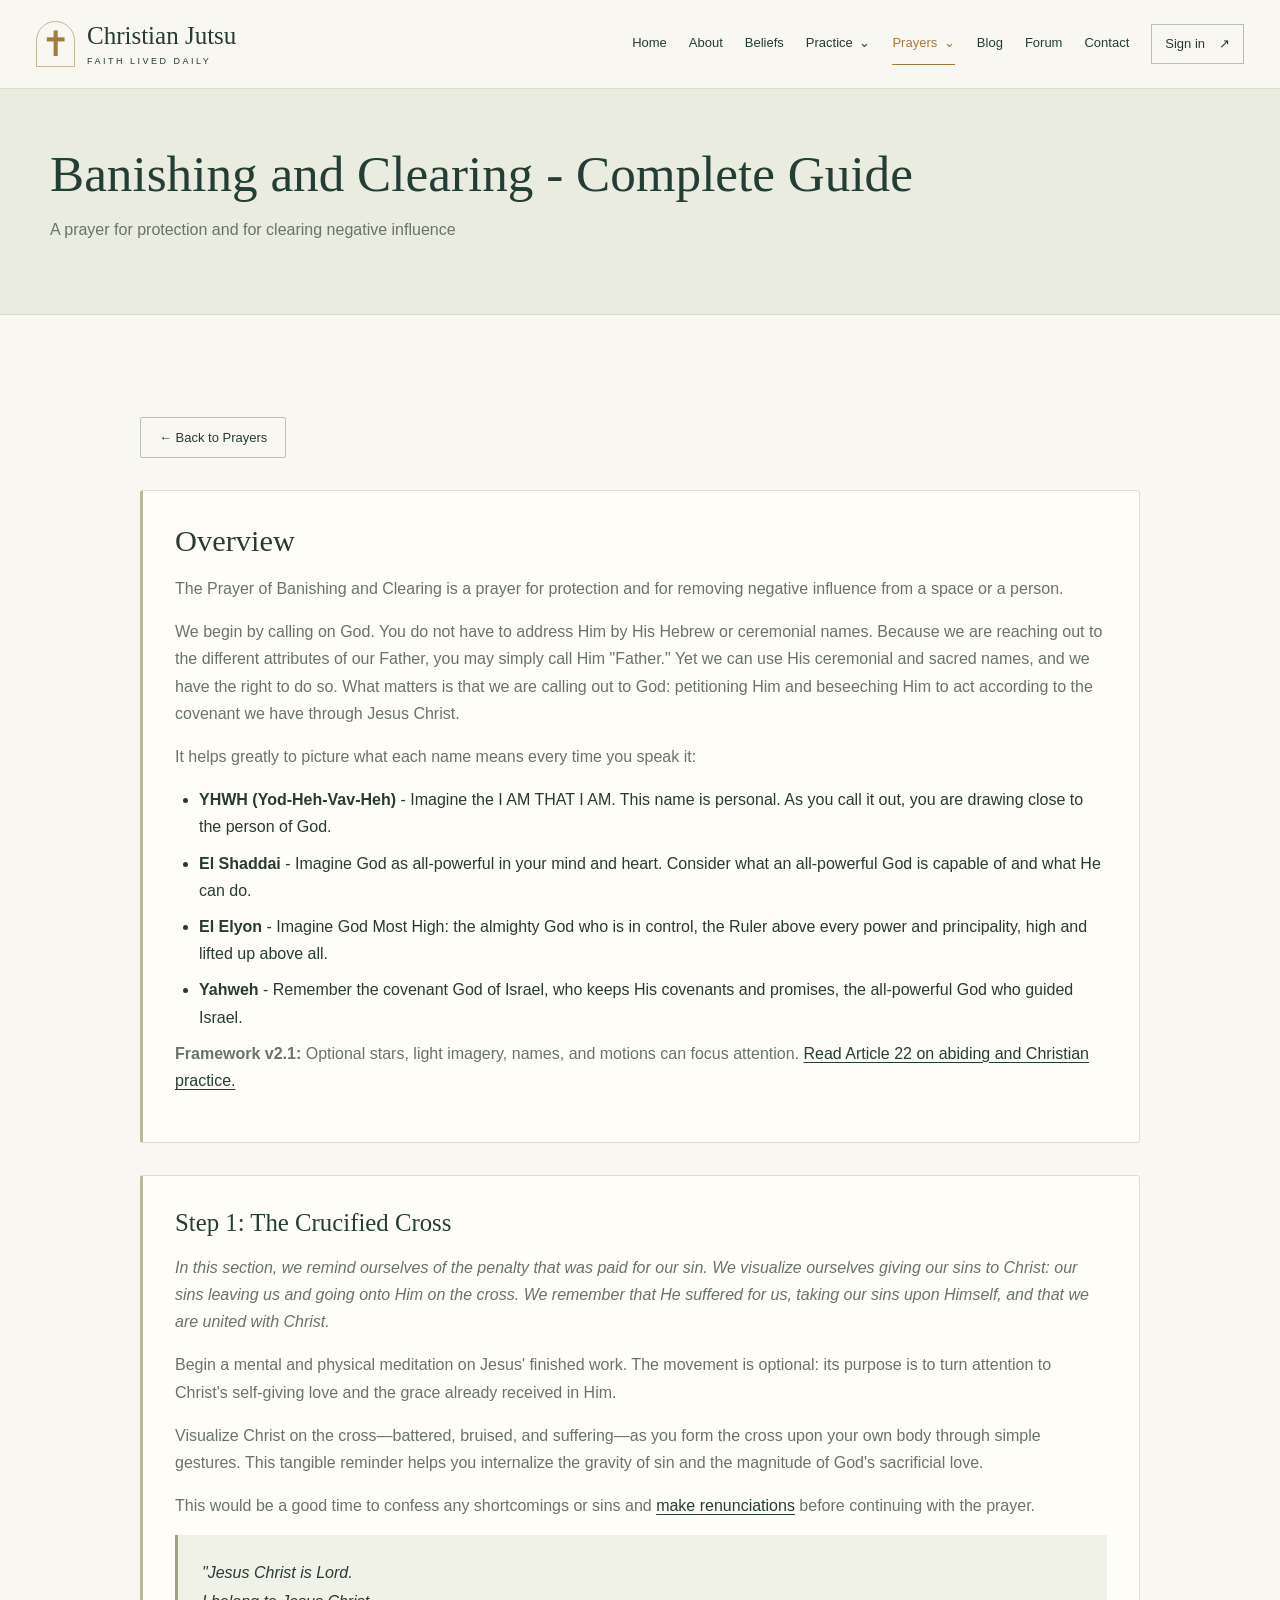
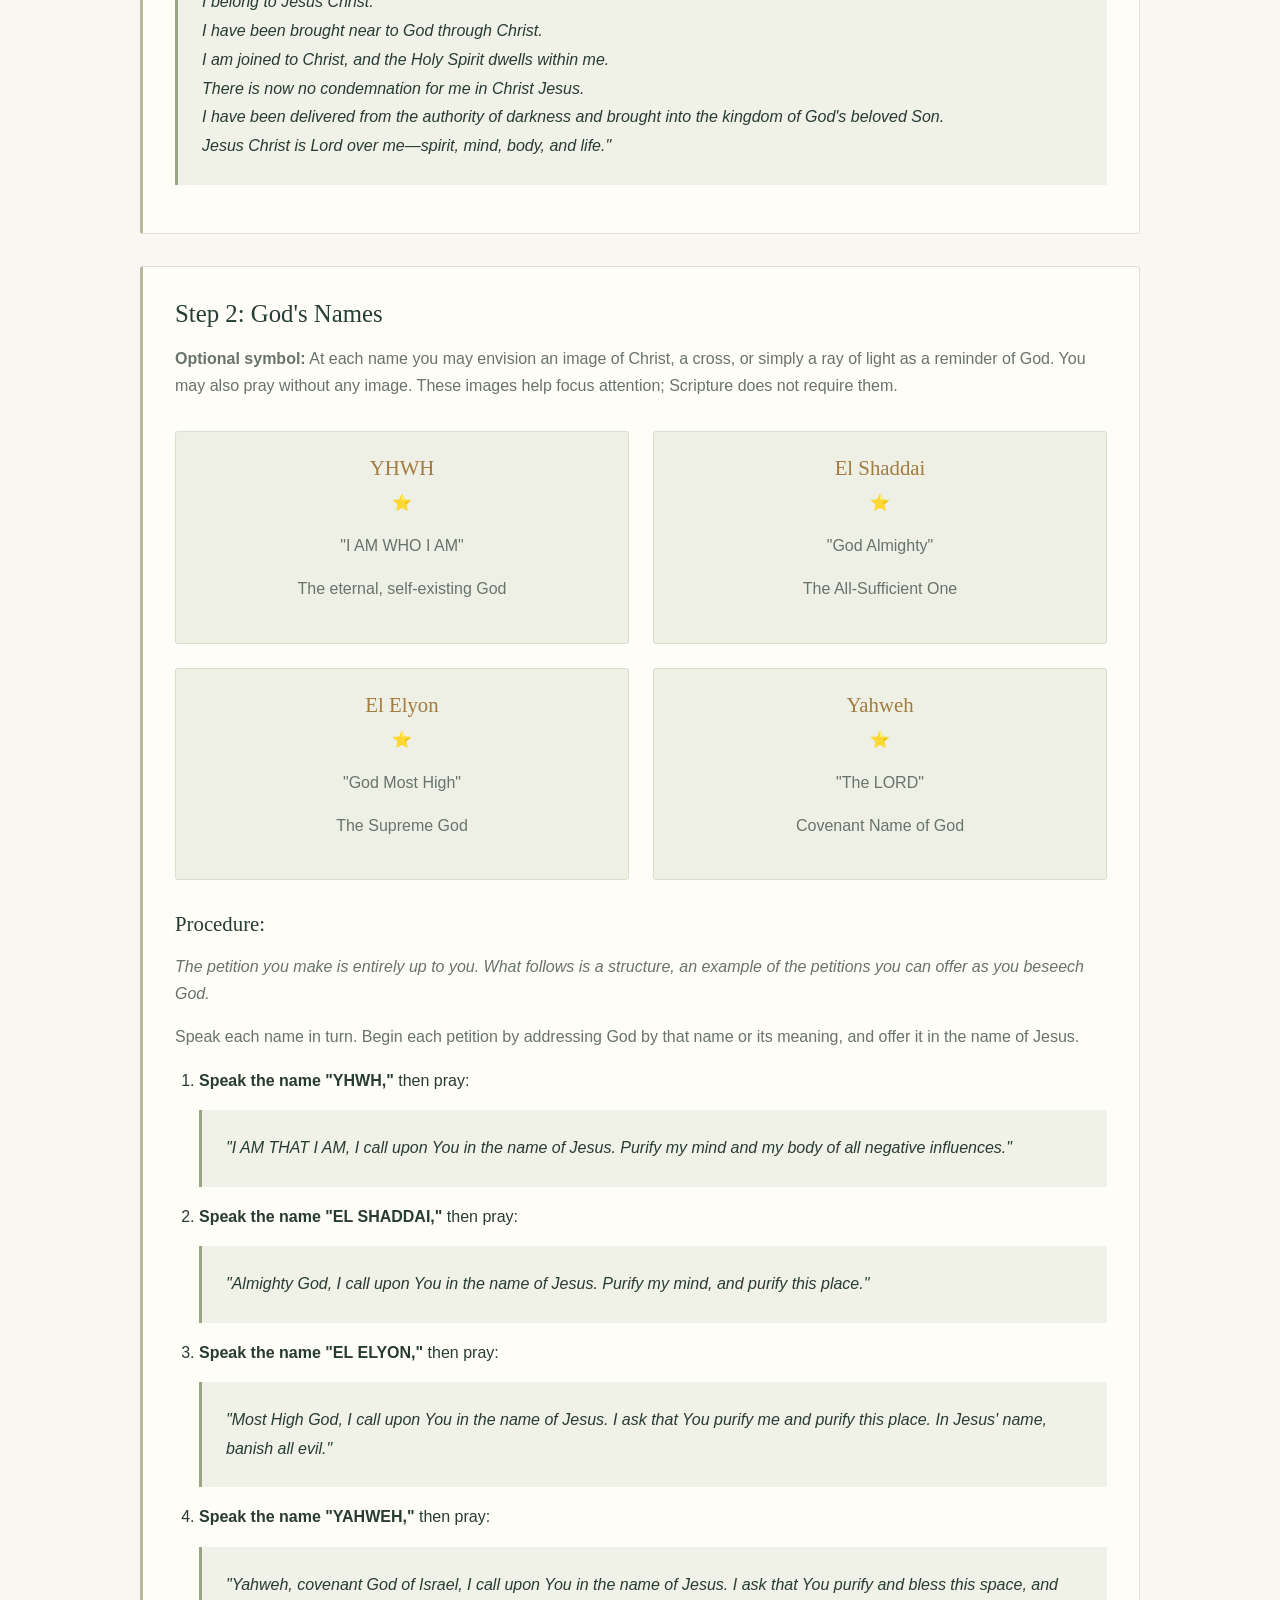
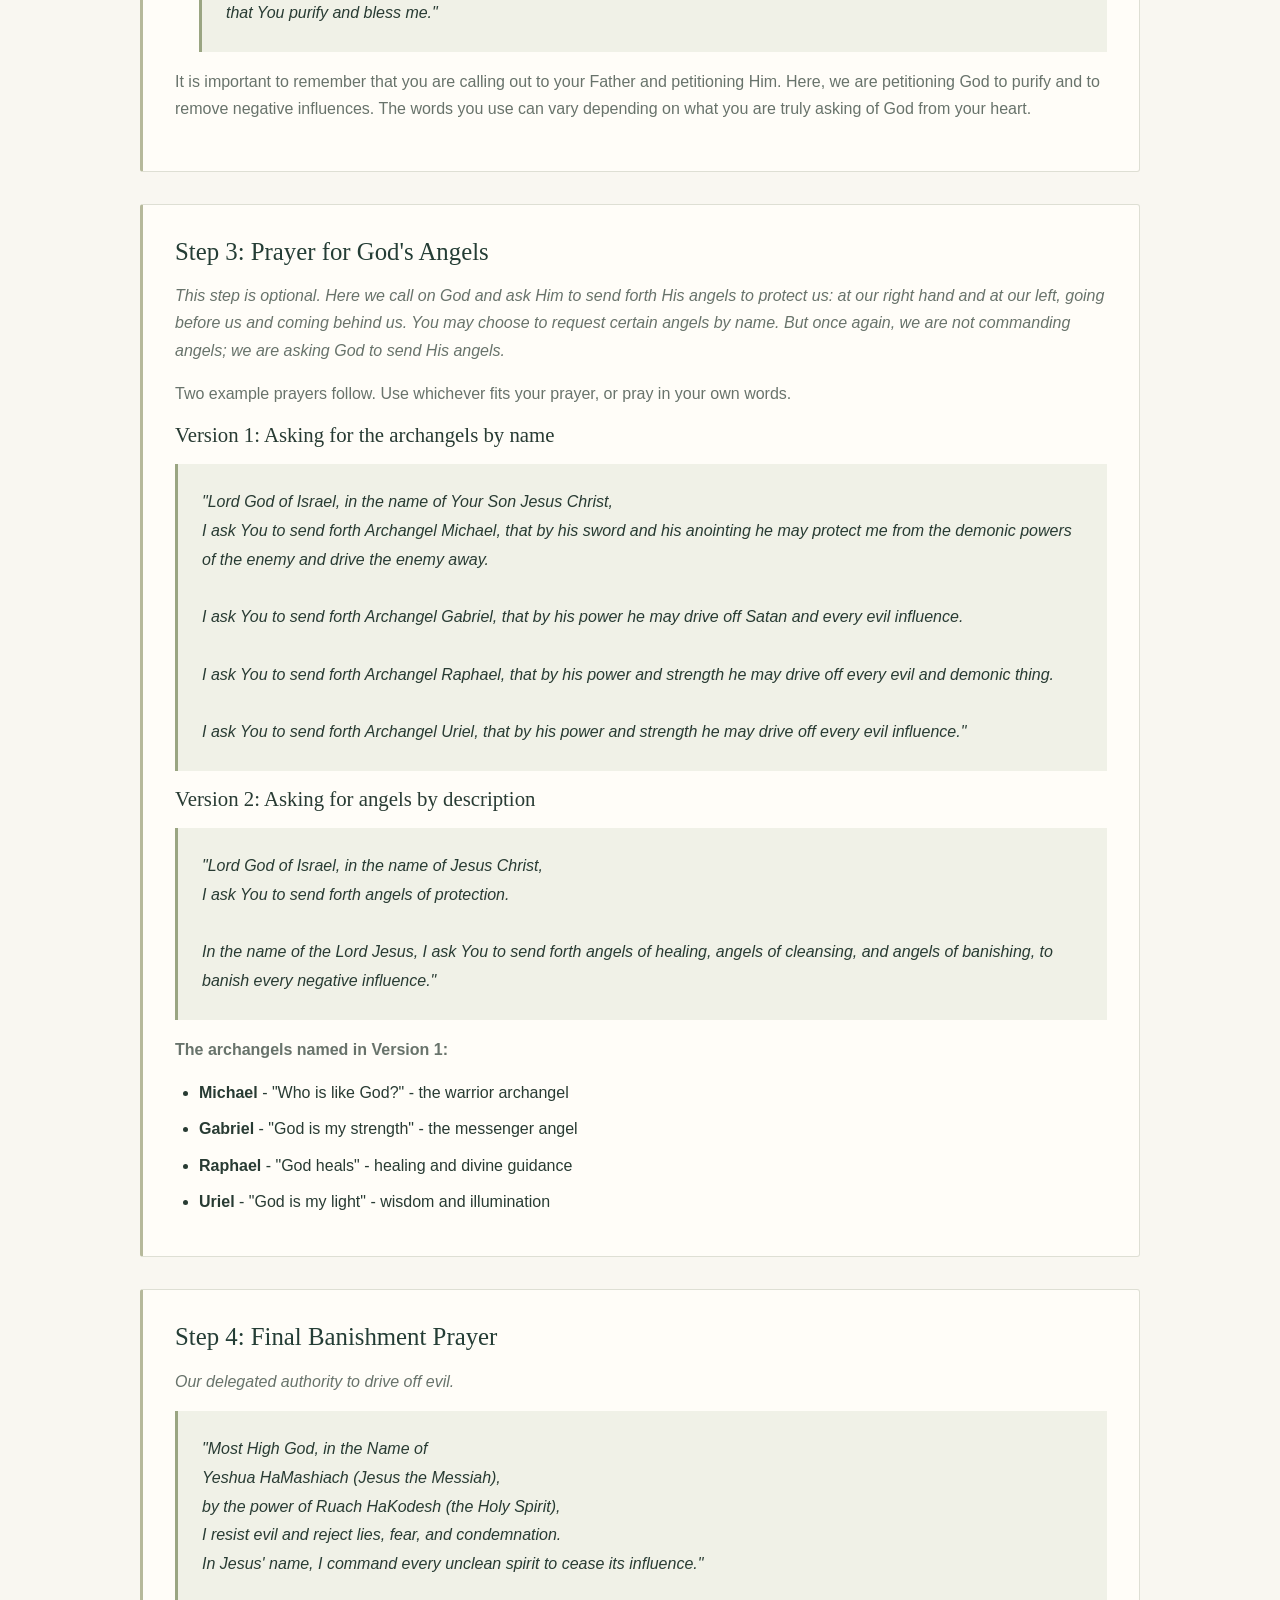
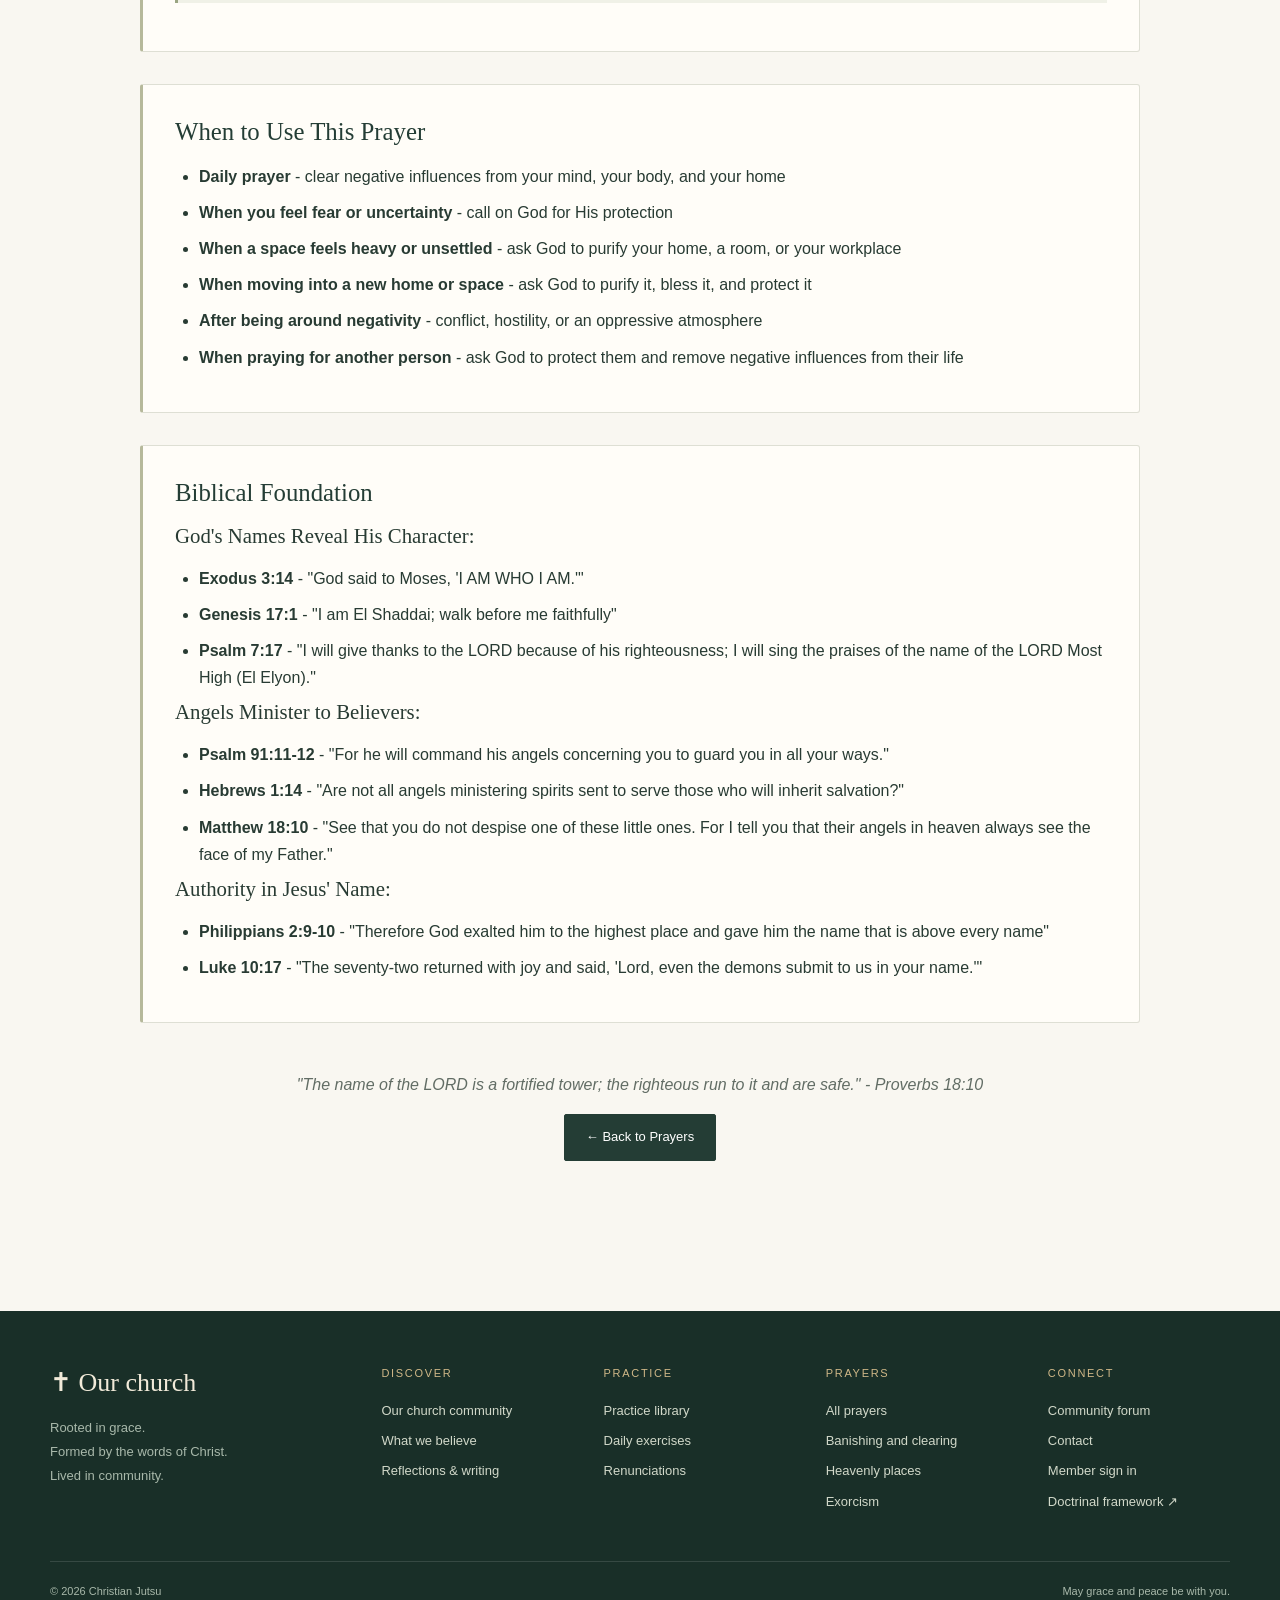
==== commit 8057bf9b: "Publish site from 8b06317" ====
--- a/banishing-and-clearing.html
+++ b/banishing-and-clearing.html
@@ -169,13 +169,13 @@
 
                 <h4>Procedure:</h4>
                 <p><em>The petition you make is entirely up to you. What follows is a structure, an example of the petitions you can offer as you beseech God.</em></p>
-                <p>Speak each name in turn. After each name is spoken, offer a short petition in the name of Jesus.</p>
+                <p>Speak each name in turn. Begin each petition by addressing God by that name or its meaning, and offer it in the name of Jesus.</p>
                 <ol>
                     <li><strong>Speak the name "YHWH,"</strong> then pray:
-                        <div class="prayer-text">"I call upon You in the name of Jesus. Purify my mind and my body of all negative influences."</div>
+                        <div class="prayer-text">"I AM THAT I AM, I call upon You in the name of Jesus. Purify my mind and my body of all negative influences."</div>
                     </li>
                     <li><strong>Speak the name "EL SHADDAI,"</strong> then pray:
-                        <div class="prayer-text">"I call upon You in the name of Jesus. Purify my mind, and purify this place."</div>
+                        <div class="prayer-text">"Almighty God, I call upon You in the name of Jesus. Purify my mind, and purify this place."</div>
                     </li>
                     <li><strong>Speak the name "EL ELYON,"</strong> then pray:
                         <div class="prayer-text">"Most High God, I call upon You in the name of Jesus. I ask that You purify me and purify this place. In Jesus' name, banish all evil."</div>
